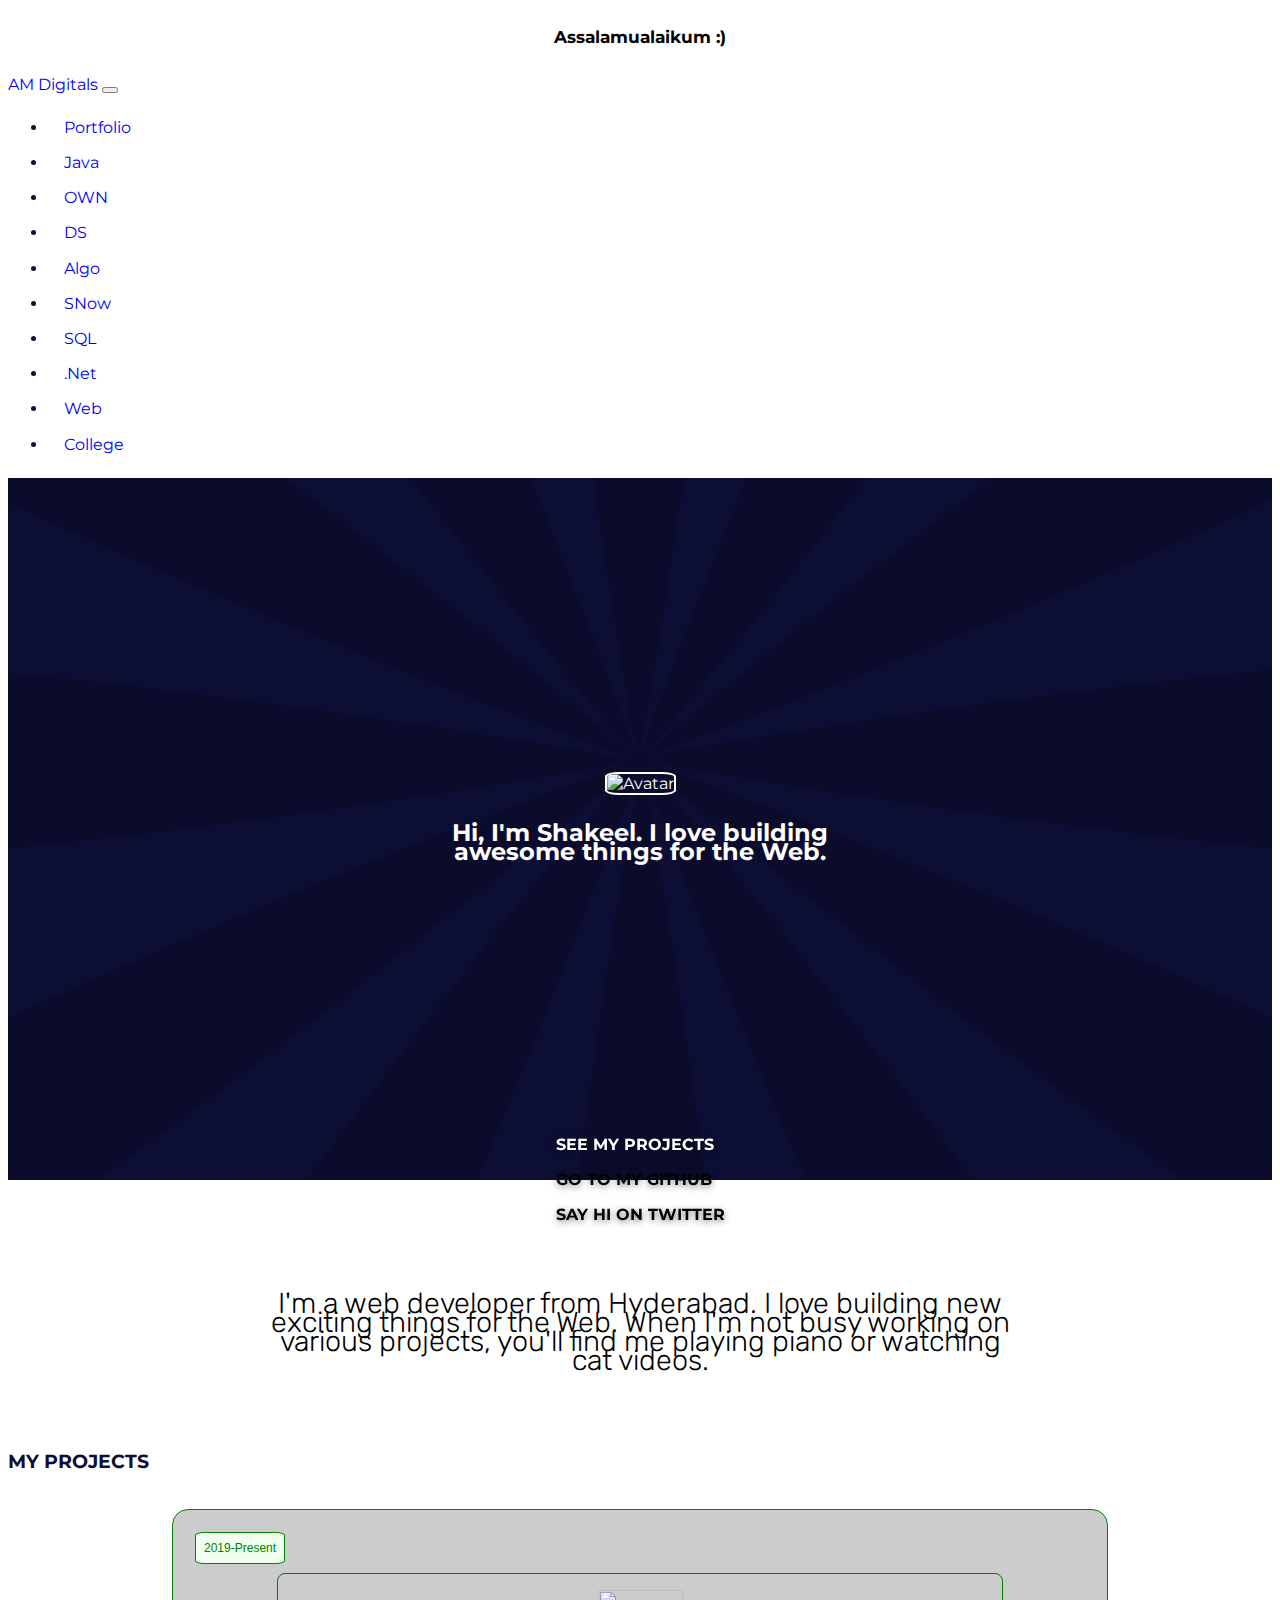
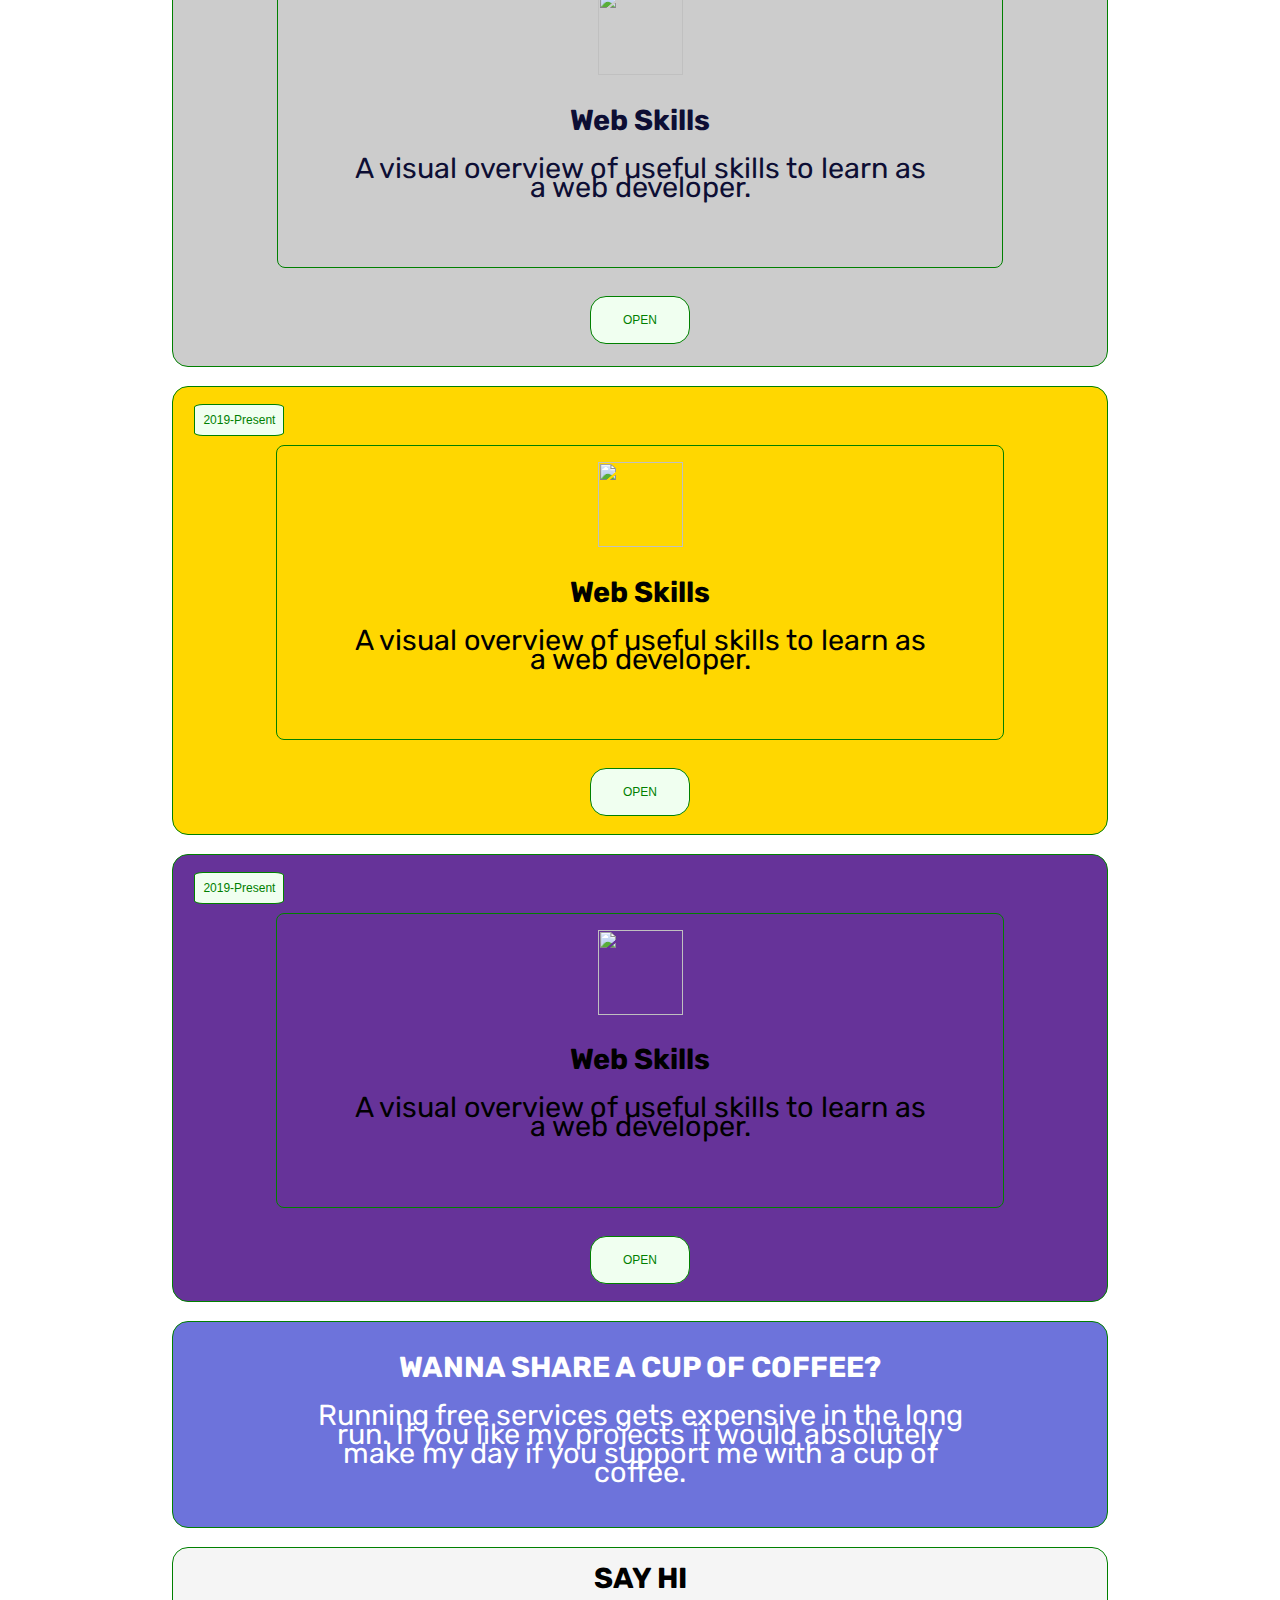
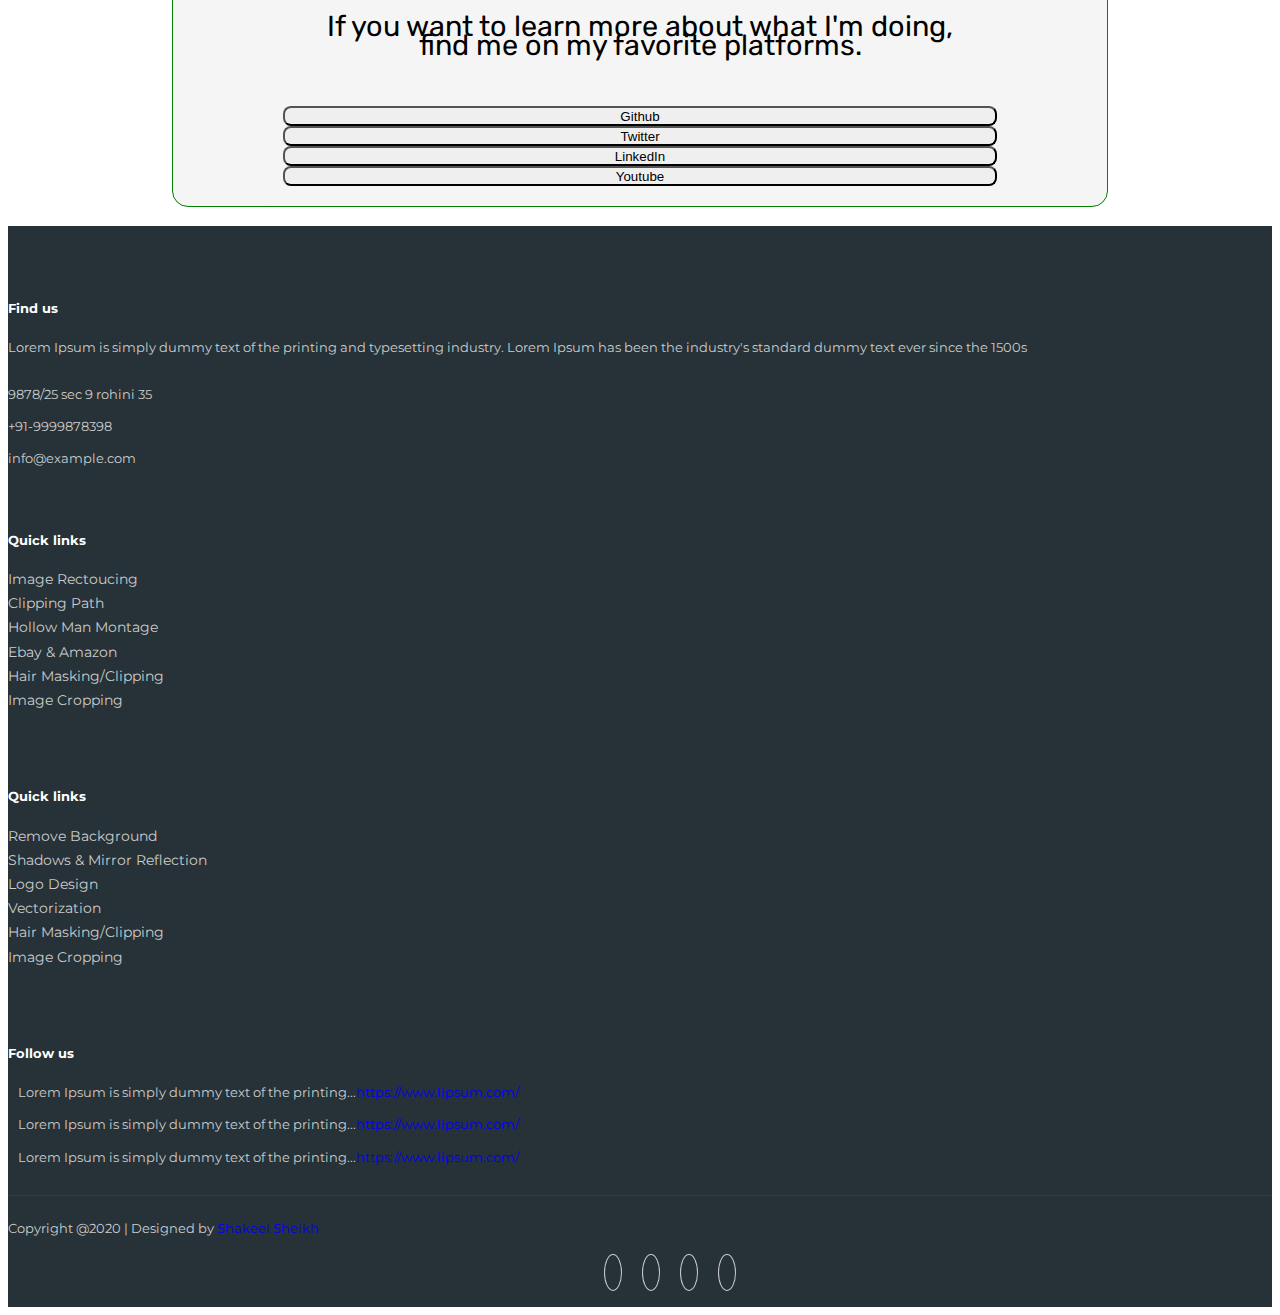
==== Home.html @ 5c052264 "1" ====
<!DOCTYPE html>
<html lang="en">
<head>
    <title>Shakeel Sheikh</title>


    <meta charset="utf-8">
    <meta name="viewport" content="width=device-width, initial-scale=1, maximum-scale=1, user-scalable=no">
    
    <!-- CSS stylesheets -->
    <link rel="stylesheet" href="https://cdn.jsdelivr.net/npm/bootstrap@4.5.3/dist/css/bootstrap.min.css" integrity="sha384-TX8t27EcRE3e/ihU7zmQxVncDAy5uIKz4rEkgIXeMed4M0jlfIDPvg6uqKI2xXr2" crossorigin="anonymous">
    <link rel="stylesheet" href="Home/style.css">


    <script src="Home/script.js" ></script>

        <!-- Bootstrap scripts -->
    <script src="https://code.jquery.com/jquery-3.5.1.slim.min.js" integrity="sha384-DfXdz2htPH0lsSSs5nCTpuj/zy4C+OGpamoFVy38MVBnE+IbbVYUew+OrCXaRkfj" crossorigin="anonymous"></script>
    <script src="https://cdn.jsdelivr.net/npm/popper.js@1.16.1/dist/umd/popper.min.js" integrity="sha384-9/reFTGAW83EW2RDu2S0VKaIzap3H66lZH81PoYlFhbGU+6BZp6G7niu735Sk7lN" crossorigin="anonymous"></script>
   

    
    <script src="https://ajax.googleapis.com/ajax/libs/jquery/3.5.1/jquery.min.js"></script>
    <script src="https://cdnjs.cloudflare.com/ajax/libs/popper.js/1.16.0/umd/popper.min.js"></script>
    <script src="https://maxcdn.bootstrapcdn.com/bootstrap/4.5.2/js/bootstrap.min.js"></script>

    <script src="https://kit.fontawesome.com/a076d05399.js"></script>
    <meta property="og:image" content="https://www.w3schools.com/images/w3schools_logo.png">

    <script data-search-pseudo-elements defer src="https://use.fontawesome.com/releases/latest/js/all.js" integrity="sha384-L469/ELG4Bg9sDQbl0hvjMq8pOcqFgkSpwhwnslzvVVGpDjYJ6wJJyYjvG3u8XW7" crossorigin="anonymous"></script>

    <!-- Fevicon -->
    <link rel="icon" type="image/png" href="assets/fevicon.png"/>

      <!-- Google fonts -->
      <link href="https://fonts.googleapis.com/css?family=Rubik:300,400,500&display=swap" rel="stylesheet" async>
      <link href="https://fonts.googleapis.com/css?family=Montserrat" rel="stylesheet">
      <link rel="preconnect" href="https://fonts.gstatic.com">
      <link href="https://fonts.googleapis.com/css?family=Rubik" rel="stylesheet">

    <div class="main" id="section0"></div>
</head>
<body>


    <div class="headerexample">
        <h5 style="color:rgb(0, 0, 0);">Assalamualaikum :)</h5>
      </div>

<nav class="navbar sticky-top navbar-expand-lg navbar-light bg-light">

  <a class="navbar-brand" href="index.html">AM Digitals</a>

  <button class="navbar-toggler" type="button" data-toggle="collapse" 
  data-target="#navbarTogglerDemo02" aria-controls="navbarTogglerDemo02" aria-expanded="false" aria-label="Toggle navigation">
    <span class="navbar-toggler-icon"></span>
  </button>

  <div class="collapse navbar-collapse" id="navbarTogglerDemo02">

  <ul class="navbar-nav ml-auto">
    <li class="nav-item"><a class="nav-link" href="Portfolio.html">Portfolio</a></li>
      <li class="nav-item"><a class="nav-link" href="#section1">Java</a></li>
      <li class="nav-item"><a class="nav-link" href="#section2">OWN</a></li>
      <li class="nav-item"><a class="nav-link" href="#section3">DS</a></li>
      <li class="nav-item"><a class="nav-link" href="#section4">Algo</a></li>
      <li class="nav-item"><a class="nav-link" href="#section5">SNow</a></li>
      <li class="nav-item"><a class="nav-link" href="#section6">SQL</a></li>
      <li class="nav-item"><a class="nav-link" href="#section7">.Net</a></li>
      <li class="nav-item"><a class="nav-link" href="#section8">Web</a></li>
      <li class="nav-item"><a class="nav-link" href="#section9">College</a></li>
  </ul>

  </div>
</nav>





<div  id="header-container">
    <header  id="header">
        <svg id="sun" preserveAspectRatio="none" viewBox="0 0 2294 2294">
            <path 
            d="M1966.794 0c-316.537 558.384-818.016 1145.222-818.016 1145.222S1735.616 643.742 2294 327.206v312.98c-529.932 288.084-1145.222 505.036-1145.222 505.036S1721.39 1038.524 2294 1013.628v266.744c-572.61-24.896-1145.222-131.594-1145.222-131.594S1764.068 1365.73 2294 1653.814v312.98c-558.384-316.537-1145.222-818.016-1145.222-818.016s501.48 586.838 818.016 1145.222h-312.98c-288.084-529.932-505.036-1141.665-505.036-1145.222 0 0 106.698 572.611 131.594 1145.222h-263.188c24.897-572.61 131.594-1141.665 131.594-1145.222 0 0-216.952 615.29-505.035 1145.222H327.206c316.537-558.384 814.46-1145.222 818.016-1145.222 0 0-586.838 501.48-1145.222 818.016v-312.98c529.932-288.084 1141.665-505.036 1145.222-505.036 0 0-572.611 106.698-1145.222 131.594v-263.188c572.61 24.897 1141.665 131.594 1145.222 131.594 0 0-615.29-216.952-1145.222-505.035v-312.98c558.384 316.536 1145.222 814.459 1145.222 818.015 0 0-501.48-586.837-818.016-1145.221h312.98c288.084 529.931 505.036 1145.221 505.036 1145.221S1038.524 576.168 1013.628 3.557h263.187c-24.896 572.61-131.593 1145.221-131.593 1145.221s216.952-615.29 505.035-1145.221h316.537V0z" 
            fill="#000" fill-rule="nonzero">
        </path>
        </svg>
        <div id="content" >
            <img id="avatar" alt="Avatar" loading="lazy" src="assets/fevicon.png">
            <p id="title" class="t01" role="heading" aria-level="1" ><b>Hi, I'm Shakeel. I love building awesome things for the Web.</b></p>
        </div>

      </div> 
    </header>
    
</div>




<!-- <div class="middle-btn container ">
  <div class="col-md-12 text-center">
    <div class="flex-container col-lg-4 col-4">
      <a href="#" class="project btn btn-primary" role="button" aria-pressed="true">
        <i class="menu_icon fas fa-arrow-down"></i>
        <p class='menu_text'>SEE MY PROJECTS </p>
      </a>
    </div>
    <div class=" flex-container col-lg-4 col-4">
      <a href="#" class="github btn btn-primary" role="button" aria-pressed="true">
        <i class="menu_icon fab fa-github"></i>
        <p class='menu_text'>GO TO MY GITHUB</p></a>
      </div>

      <div class="flex-container col-lg-4 col-4">
        <a href="#" class="twitter btn btn-primary" role="button" aria-pressed="true">
            <i class="menu_icon fab fa-twitter"></i>
            <p class='menu_text'>SAY HI ON TWITTER</p>
        </a>
      </div>
      <button type="button" class="btn btn-warning">Cancel</button>
  </div>
</div> -->

 




<div class="text-center">
<div class="middle-btn container-fluid">
  <div class="row">

    <div class="flex-container col-lg-4 col-4">
      <a href="#" class="project btn btn-primary" role="button" aria-pressed="true">
 
        <i class="menu_icon fas fa-arrow-down"></i>
        <p class='menu_text'>SEE MY PROJECTS </p>
      </a>
    </div>

    <div class=" flex-container col-lg-4 col-4">
      <a href="#" class="github btn btn-primary" role="button" aria-pressed="true">
        <i class="menu_icon fab fa-github"></i>
        <p class='menu_text'>GO TO MY GITHUB</p></a>
      </div>

      <div class="flex-container col-lg-4 col-4">
        <a href="#" class="twitter btn btn-primary" role="button" aria-pressed="true">
            <i class="menu_icon fab fa-twitter"></i>
            <p class='menu_text'>SAY HI ON TWITTER</p>
        </a>
      </div>

    </div>
    </div>
  </div>


<!-- 
<button class="middle-btn"><i class="menu_icon fas fa-arrow-down"></i>
        <p class='menu_text'>SEE MY PROJECTS </p></button> -->



  <!-- bio -->


  
  <section id="bio">

    <div class="t0 col-lg-12 col-12" >

          <an-text center>I'm a web developer from Hyderabad. I love building new exciting things for the Web. 
            When I'm not busy working on various projects, you'll find me playing piano or watching cat videos.</an-text>     

</div>
  </section>



 

  <div class="text-center">
    <h3 id="project-title">MY PROJECTS</h3>
  </div>
  <br>

   <!-- projectOne  -->

   <section id="projectOne" class="mainCard ">

    <div class="row" >
    
     <div class="col-lg-12  text-center1">
       <button href="#" class="date ">2019-Present</button>
      </div>

       <div class="card">
         <div class="t1 card-body">
           <img class="Img-size" src="https://andreasbm.github.io/assets/projects/webskills/logo.svg">
           <h1 class="mt1 card-title">Web Skills</h1>
           <p class="t1 card-text">A visual overview of useful skills to learn as a web developer.</p>
         </div>
       </div>

       <br>

       <div class="col-lg-12 text-center-2 ">
        <button href="#" class="d-btn ">OPEN</button>
       </div>

   </div>
   
 </section>

<br>


   <!-- projectTwo  -->
 
   <section id="projectTwo" class="mainCard ">

    <div class="row" >
    
     <div class="col-lg-12  text-center1">
       <button href="#" class="date ">2019-Present</button>
      </div>

       <div class="card">
         <div class="t1 card-body">
           <img class="Img-size" src="https://andreasbm.github.io/assets/projects/webskills/logo.svg" width="45px" height="45px">
           <h1 class="mt1 card-title">Web Skills</h1>
           <p class="t1 card-text">A visual overview of useful skills to learn as a web developer.</p>
         </div>
       </div>

       <br>

       <div class="col-lg-12 text-center-2 ">
        <button href="#" class="d-btn ">OPEN</button>
       </div>

   </div>
   
 </section>



<br>


   <!-- projectThree  -->

   <section id="projectThree" class="mainCard ">

    <div class="row" >
    
     <div class="col-lg-12  text-center1">
       <button href="#" class="date ">2019-Present</button>
      </div>

       <div class="card">
         <div class="t1 card-body">
           <img class="Img-size" src="https://andreasbm.github.io/assets/projects/webskills/logo.svg" width="45px" height="45px">
           <h1 class="mt1 card-title">Web Skills</h1>
           <p class="t1 card-text">A visual overview of useful skills to learn as a web developer.</p>
         </div>
       </div>

       <br>

       <div class="col-lg-12 text-center-2 ">
        <button href="#" class="d-btn ">OPEN</button>
       </div>

   </div>
   
 </section>

 <br>
   <!-- Coffee Card  -->

   <section id="coffee" class="mainCard ">

       <div class="card">
         <div class=" card-body">
            <h1 class="mt1 card-title">WANNA SHARE A CUP OF COFFEE?</h1>
           <p class="t1 card-text">Running free services gets expensive in 
             the long run. If you like my projects it would absolutely make my 
             day if you support me with a cup of coffee.</p>
         </div>
       </div>

   </section>
   
 <br>
 
    <!-- follow  -->

    <section id="follow" class="mainCard ">

      <div class="card">
        <div class=" card-body">
           <h1 class="mt1 card-title">SAY HI</h1>
          <p class="t1 card-text">If you want to learn more about what I'm doing, find me on my favorite platforms.</p>
        </div>
        <div class="row">

          <div class="follow-column col-lg-3 col-md-6">
              <button class="btn btn-lg btn-block btn-dark" type="button">Github</button>
          </div>
          
          <div class="follow-column col-lg-3 col-md-6">
              <button class="btn btn-lg btn-block btn-dark" type="button">Twitter</button>
          </div>
          
          <div class="follow-column col-lg-3 col-md-6">
            <button class="btn btn-lg btn-block btn-dark" type="button">LinkedIn</button>
          </div>

          <div class="follow-column col-lg-3 col-md-6">
            <button class="btn btn-lg btn-block btn-dark" type="button">Youtube</button>
          </div>

         

          </div>
          <br>
      </div>

 
  </section>

<br>

 <!--footer starts from here-->

<section id="footer">

  
      <!--footer starts from here-->
<footer class="footer">
  <div class="container bottom_border">
  <div class="row">
  <div class=" col-sm-4 col-md col-sm-4  col-12 col">
  <h5 class="headin5_amrc col_white_amrc pt2">Find us</h5>
  <!--headin5_amrc-->
  <p class="mb10">Lorem Ipsum is simply dummy text of the printing and typesetting industry. Lorem Ipsum has been the industry's standard dummy text ever since the 1500s</p>
  <p><i class="fa fa-location-arrow"></i> 9878/25 sec 9 rohini 35 </p>
  <p><i class="fa fa-phone"></i>  +91-9999878398  </p>
  <p><i class="fa fa fa-envelope"></i> info@example.com  </p>
  
  
  </div>
  
  
  <div class=" col-sm-4 col-md  col-6 col">
  <h5 class="headin5_amrc col_white_amrc pt2">Quick links</h5>
  <!--headin5_amrc-->
  <ul class="footer_ul_amrc">
  <li><a href="http://webenlance.com">Image Rectoucing</a></li>
  <li><a href="http://webenlance.com">Clipping Path</a></li>
  <li><a href="http://webenlance.com">Hollow Man Montage</a></li>
  <li><a href="http://webenlance.com">Ebay & Amazon</a></li>
  <li><a href="http://webenlance.com">Hair Masking/Clipping</a></li>
  <li><a href="http://webenlance.com">Image Cropping</a></li>
  </ul>
  <!--footer_ul_amrc ends here-->
  </div>
  
  
  <div class=" col-sm-4 col-md  col-6 col">
  <h5 class="headin5_amrc col_white_amrc pt2">Quick links</h5>
  <!--headin5_amrc-->
  <ul class="footer_ul_amrc">
  <li><a href="http://webenlance.com">Remove Background</a></li>
  <li><a href="http://webenlance.com">Shadows & Mirror Reflection</a></li>
  <li><a href="http://webenlance.com">Logo Design</a></li>
  <li><a href="http://webenlance.com">Vectorization</a></li>
  <li><a href="http://webenlance.com">Hair Masking/Clipping</a></li>
  <li><a href="http://webenlance.com">Image Cropping</a></li>
  </ul>
  <!--footer_ul_amrc ends here-->
  </div>
  
  
  <div class=" col-sm-4 col-md  col-12 col">
  <h5 class="headin5_amrc col_white_amrc pt2">Follow us</h5>
  <!--headin5_amrc ends here-->
  
  <ul class="footer_ul2_amrc">
  <li><a href="#"><i class="fab fa-twitter fleft padding-right"></i> </a><p>Lorem Ipsum is simply dummy text of the printing...<a href="#">https://www.lipsum.com/</a></p></li>
  <li><a href="#"><i class="fab fa-twitter fleft padding-right"></i> </a><p>Lorem Ipsum is simply dummy text of the printing...<a href="#">https://www.lipsum.com/</a></p></li>
  <li><a href="#"><i class="fab fa-twitter fleft padding-right"></i> </a><p>Lorem Ipsum is simply dummy text of the printing...<a href="#">https://www.lipsum.com/</a></p></li>
  </ul>
  <!--footer_ul2_amrc ends here-->
  </div>
  </div>
  </div>
  
  
  <div class="container">
  <ul class="foote_bottom_ul_amrc">
  </ul>
  <!--foote_bottom_ul_amrc ends here-->
  <p class="text-center">Copyright @2020 | Designed by <a href="#">Shakeel Sheikh</a></p>
  
  <ul class="social_footer_ul">
  <li><a href="http://webenlance.com"><i class="fab fa-facebook-f"></i></a></li>
  <li><a href="http://webenlance.com"><i class="fab fa-twitter"></i></a></li>
  <li><a href="http://webenlance.com"><i class="fab fa-linkedin"></i></a></li>
  <li><a href="http://webenlance.com"><i class="fab fa-instagram"></i></a></li>
  </ul>
  <!--social_footer_ul ends here-->
  </div>
  
  </footer>
 
</section>







</body>
</html>
---- Home/style.css ----
html {
    font-family: "Rubik", sans-serif;
    background: var(--background);
    color: var(--foreground);
    line-height: var(--line-height-m);
    font-weight: var(--font-weight-m);
    --light: #FFFFFF;
    --dark: #0D0E34;
    --foreground: var(--dark);
    --background: var(--light);
    --shade-700: #565671;
    --shade-600: #86889B;
    --shade-500: #B6B7C2;
    --shade-400: #E7E7EB;
    --shade-300: #F5F5F5;
    --shade-700-contrast: var(--light);
    --shade-600-contrast: var(--light);
    --shade-500-contrast: var(--light);
    --shade-400-contrast: var(--dark);
    --shade-300-contrast: var(--dark);
    --space-400: #3D3E5D;
    --space-500: #0D0E34;
    --space-600: #0A0B2A;
    --space-400-contrast: var(--light);
    --space-500-contrast: var(--light);
    --space-600-contrast: var(--light);
    --blue-400: #8A8FE2;
    --blue-500: #6D73DB;
    --blue-600: #4A4FA9;
    --blue-400-contrast: var(--light);
    --blue-500-contrast: var(--light);
    --blue-600-contrast: var(--light);
    --green-400: #79D4A2;
    --green-500: #58C989;
    --green-600: #46A16F;
    --green-400-contrast: var(--light);
    --green-500-contrast: var(--light);
    --green-600-contrast: var(--light);
    --red-400: #D06D35;
    --red-500: #C44801;
    --red-600: #9E3B01;
    --red-400-contrast: var(--light);
    --red-500-contrast: var(--light);
    --red-600-contrast: var(--light);
    --yellow-400: #FEEF7E;
    --yellow-500: #FDEB5D;
    --yellow-600: #CBBC4A;
    --yellow-400-contrast: var(--dark);
    --yellow-500-contrast: var(--dark);
    --yellow-600-contrast: var(--dark);
    --container-width-s: 500px;
    --container-width-m: 900px;
    --container-width-l: 1100px;
    --spacing-xxs: 4px;
    --spacing-xs: 6px;
    --spacing-s: 8px;
    --spacing-m: 12px;
    --spacing-l: 18px;
    --spacing-xl: 24px;
    --spacing-xxl: 30px;
    --spacing-xxxl: 40px;
    --spacing-xxxxl: 60px;
    --spacing-xxxxxl: 80px;
    --spacing-xxxxxxl: 120px;
    --border-radius-s: 8px;
    --border-radius-m: 16px;
    --border-radius-l: 24px;
    --font-size-s: 0.75rem;
    --font-size-m: 1.2rem;
    --font-size-l: 1.8rem;
    --font-size-xl: 2.5rem;
    --font-weight-t: 300;
    --font-weight-m: 400;
    --font-weight-b: 500;
    --line-height-m: 1.2em;
    --shadow: 0 2px 12px -2px var(--shadow-color, rgba(22, 22, 22, 0.2));
}


/* btn-block */

.btn-block{
    display:block;
    width:100%
}
.btn-block+.btn-block{
    margin-top:5px
}
input[type=button].btn-block,
input[type=reset].btn-block,
input[type=submit].btn-block{
    width:100%
}



:not(svg) {
    transform-origin: 0px 0px;
}

#header-container {
    position: relative;
    
    
}
* {
    box-sizing: border-box;
}

div {
    display: block;
}

slot {
    display: contents;
}

::slotted([slot="footer"]) {
    position: absolute;
    bottom: 0px;
    left: 50%;
    transform: translate(-50%, 50%);
    display: flex;
    justify-content: center;
    align-items: center;
    width: 100%;
    padding: 0 var(--spacing-l);
}

:host {
    display: inline-flex;
    align-items: center;
}
element.style {
    --background: #6D73DB;
    --foreground: var(--light);
}
::slotted(:not(:last-child)), :host > :not(:last-child) {
    margin: 0 var(--spacing-xxl) 0 0;
}
/* a:-webkit-any-link {
    color: -webkit-link;
    cursor: pointer;
    text-decoration: none;
} */
:host {
    display: flex;
    cursor: pointer;
    user-select: none;
    align-items: center;
    justify-content: center;
    line-height: 1;
    text-decoration: none;
    padding: var(--spacing-m) var(--spacing-xxl);
    background: var(--background);
    color: var(--foreground);
    box-shadow: var(--shadow);
    border-radius: var(--border-radius-m);
    transition: transform 120ms ease 0s;
    transform: scale(1);
    text-transform: uppercase;
    overflow: hidden;
    text-overflow: ellipsis;
    outline: none;
}
svg:not(:root) {
    overflow: hidden;
}

a {
    text-decoration: none;
}


/* #sun {
    position: absolute;
    left: 50%;
    top: 40%;
    transform: translate(-50%, -50%);
    
   
    transform-origin: 0px 0px;
    width: 2000px;
    height: 2000px;
    contain: strict;
} */


/* #sun {
    text-align: center;
    width: 2000px;
    height: 2000px;
    position: absolute;
    right: -19%;
    bottom: -65%;
    top: -110%;
    transform: translate(50%, 50%);
    animation: 50s linear 0s infinite normal none running rotation;
  }
  
  @keyframes rotation {
    from {transform: rotate(0deg);}
    to {transform: rotate(359deg);}
  } */



#sun {
    position: absolute;
    left: 50%;
    top: 40%;
    transform: translate(-50%, -50%);
    animation: 50000s linear 0s infinite normal none running rotate;
    animation-duration: 50000s;
    animation-timing-function: linear;
    animation-delay: 0s;
    animation-iteration-count: infinite;
    animation-direction: normal;
    animation-fill-mode: none;
    animation-play-state: running;
    animation-name: rotate;
    transform-origin: 0px 0px;
    width: 2000px;
    height: 2000px;
    contain: strict;
  }
  /* #sun > path {
    fill: rgb(47, 49, 105);
} */

#sun > path {
fill: rgb(11, 12, 43);
}

@keyframes rotate{
    0% {
        transform: rotate(0deg) translate(-50%, -50%);
    }


    100% {
        transform: rotate(360000deg) translate(-50%, -50%);
    }
    
}



  
  /* @keyframes rotation {
      from {
              transform: rotate(0deg);
      }
      to {
              transform: rotate(359deg);
      }
  } */




svg:not(:root) {
    overflow: hidden;

}


:host {
    display: inline-flex;
    align-items: center;
}

:host([role="heading"]) {
    font-weight: var(--font-weight-b);
}

:host {
    display: block;
    font-size: var(--font-size-l);
    font-weight: var(--font-weight-t);
    line-height: var(--line-height-m);
}


#avatar {
    animation-duration: 4s;
    animation-timing-function: ease-in-out;
    animation-delay: 0s;
    animation-iteration-count: infinite;
    animation-direction: normal;
    animation-fill-mode: none;
    animation-play-state: running;
    animation-name: scale;
    margin: 0 0 var(--spacing-m);
    width: 140px;
    height: 141px;
    border: 2px solid white;
    border-radius: 20%;
}




#title {
    transition: opacity 120ms ease-out 0s;
    transition-property: opacity;
    transition-duration: 120ms;
    transition-timing-function: ease-out;
    transition-delay: 0s;
   
}

   /* title   */

   .t01 {
  text-align: center;
  margin-top: 1rem;
  }
  
  @media screen and (min-width: 601px) {
	.t01 {
      font-size: var(--font-size-l);
      font-size: 1.5rem;
      font-weight: var(--font-weight-b);
	}
  }
  
  @media screen and (max-width: 600px) {
	.t01 {
      font-size:  var(--font-size-m);
      font-size: 1.3rem;
      font-weight: bold;

    /* padding: top/bottom % left/right%; */
	}
  }

  /* SUN BACKGROUND WIDTH */

#header {
    width: 100%;
    height: 78vh;
    min-height: 450px;
    background: var(--space-500);
    color: var(--space-500-contrast);
    display: flex;
    align-items: center;
    overflow: hidden;
    overflow-x: hidden;
    overflow-y: hidden;
    position: relative;
}

#content {
    padding: var(--spacing-m);
    margin: 0px auto;
    margin-top: 0px;
    margin-right: auto;
    margin-bottom: 0px;
    margin-left: auto;
    text-align: center;
    max-width: var(--container-width-s);
    position: relative;
}
#contentTwo {
    padding: var(--spacing-m);
    margin: 0px auto;
    margin-top: 0px;
    margin-right: auto;
    margin-bottom: 0px;
    margin-left: auto;
    text-align: center;
    max-width: var(--container-width-s);
    position: relative;
}





/* Rotation */

#loading {
    animation: rotation 104s infinite linear;
    background-color: aqua;
}

@keyframes rotation {
    from {
            transform: rotate(0deg);
    }
    to {
            transform: rotate(359deg);
    }
}





/* Features Sections */






/* Text responsive */

/* When the browser's 
width is 600px wide or less, set the font-size of DIV to 12px. 
  When it is 601px or wider, set the font-size to 14px. Resize the browser window to see the effect. */

/* Main Title */

div.headerexample {
	text-align: center;
	
  }
  
  @media screen and (min-width: 601px) {
	div.headerexample {
		
      font-size: 20px;
      color: chartreuse;
     
	}
  }
  
  @media screen and (max-width: 600px) {
	div.headerexample {
		
	  font-size: 14px;
	}
  }


  body{
    font-family: "Montserrat";
}




/* Section Two */

#sectionTwo{
    background-color: #ff4c68;
    color: #fff;
    height: 620px;
}

/* Rotate */



.sectionOne{
    text-align: center;
}


/* Zoom */

.full {
    position: absolute;
    height: auto;
    top: 0;
    bottom: 0;
    left: 0;
    right: 0;
    margin: auto;
    display: block;
  }
  
  .zoom {
    animation: 4s ease-in-out 0s infinite normal none running scale;
      animation-duration: 4s;
      animation-timing-function: ease-in-out;
      animation-delay: 0s;
      animation-iteration-count: infinite;
      animation-direction: normal;
      animation-fill-mode: none;
      animation-play-state: running;
      animation-name: scale;
      width: 140px;
      height: 167px;
  }
    
  @keyframes scale {
    25% {
      -webkit-transform:scale(1.1);
      -moz-transform:scale(1.1);
      -ms-transform:scale(1.1);
      -o-transform:scale(1.1);
      transform:scale(1.1);
    }
  }


/* nav-link */
.nav-link {
	display: block;
	padding: 0.5rem 1rem;
	text-decoration: none;
	transition: color 0.15s ease-in-out, background-color 0.15s ease-in-out, border-color 0.15s ease-in-out;
  }
  

  /* Projects section */



/* Features Sections */

/* #features{
    padding: 7% 15%;
}

.feature-box{
    text-align: center;
    padding: 3%;
} */

/* #features{
    padding: 1% 15%;
} */

.feature-box{
    text-align: center;
    align-items: center;
    padding-left: 3%;
    padding-top: 3%;
}


.mainPage{
    text-align: center;
}



constructed stylesheet
:host {
    display: inline-flex;
    align-items: center;
}

.btn-primary {
    color: #fff;
    background-color: #0d6efd;
    border-color: #3f4246;
  }
  .btn-primary:hover {
    pointer-events:none;
 
  }

.btn{
    border-radius: var(--border-radius-s);
}
 
  
  .flex-container {
	transition: transform .2s;
    display: inline;
  }

  .flex-container:hover {
	/* -ms-transform: scale(1); 
	-webkit-transform: scale(1); 
    transform: scale(1.02);     */
    /* zoom effect based on this */


        -ms-transform: scale(1.5); /* IE 9 */
        -webkit-transform: scale(1.5); /* Safari 3-8 */
        transform: scale(1.03); 

  }

 
  /* Middle button */

  

  .middle-btn{
    display: block;
    position: absolute;
    transform: translateY(-50%) translateX(-50%);
    left: 50%;
    filter: drop-shadow(16px 16px 20px black);
  -webkit-filter: drop-shadow(0 2px 3px rgba(0, 0, 0, 0.5));
 
  }



.project{
    background: #6D73DB;
    color: white;
    font-weight: bold;
   
}
.github{
    background: #fff;
    color: black;
    font-weight: bold;
}
.twitter{
    background: var(--yellow-500);
    color: black;
    font-weight: bold;
}


/* Image and Icon */

@media only screen and (min-width:1024px){
    

    .menu_text { display: block; }
    .menu_icon { display: block; }

  }

  @media only screen and (max-width:580px){

    .menu_text { display: none; }
    .menu_icon { 
      display: block;
      padding: 1rem;
     }

  }


  .btn{
      padding-bottom: 0%;
  }

/* Testimonial Section */

/* #testimonials{
    text-align: center;
    color: rgb(0, 0, 0);
    margin-left: 5%;
    margin-right: 5%;
    border-radius: var(--border-radius-m);
    padding: 2% 2%;
    border: 1px solid green;
} */



/* Bio Section */

#bio{
    font-family: "Rubik", sans-serif;
    display: block;
    font-weight: var(--font-weight-t);
     text-align: center;
    color: rgb(0, 0, 0);
    border-radius: var(--border-radius-m);
    padding-top: 4%;
}

   /* bio  */

   .t0 {
	text-align: center;
  }
  
  @media screen and (min-width: 601px) {
	.t0 {
      font-size: var(--font-size-l);
      padding: 5% 20%;
	}
  }
  
  @media screen and (max-width: 600px) {
	.t0 {
      font-size:  var(--font-size-m);
      padding: 8% 8%;

    /* padding: top/bottom % left/right%; */
	}
  }

#project-title
{
font-weight: bold;
}

/* Text and Content in Center */


 


        /* margin IN MAIN CARD */
 

          @media only screen and (min-width:1024px){

               /* high resolution */

             .text-center1{
                text-align: start !important;
            }
          }
        
          @media only screen and (max-width:580px){

            /* small resolution */
        
             .text-center1{
                text-align: center !important;
            }
          }

                  /* margin IN MAIN CARD */
 

          @media only screen and (min-width:1024px){

               /* high resolution */

             .text-center-2{
                text-align: center !important;
            }
          }
        
          @media only screen and (max-width:580px){

            /* small resolution */
        
             .text-center-2{
                text-align: end !important;
            }
          }

                /* download d-btn border */

.d-btn{
  border: 1px solid green;
  background: honeydew;
  color: green;
 }

    /* Date */
    
    @media screen and (min-width: 601px) {
      .d-btn {

        font-size: var(--font-size-s);
        margin : 1%;
     
         border-radius: var(--border-radius-m);
        padding: 1rem 2rem;
      }
    }
    
    @media screen and (max-width: 600px) {
      .d-btn {
        font-size:  var(--font-size-s);
        margin: 4%;
        border-radius: var(--border-radius-s);
        padding: 1rem;
        cursor: pointer;
      }
    }

 
          /* Zoom */

          .zoom1:hover {
            -ms-transform: scale(1.5); /* IE 9 */
            -webkit-transform: scale(1.5); /* Safari 3-8 */
            transform: scale(1.005); 
          }


      /* margin IN MAIN CARD */

      @media screen and (min-width: 601px) {
        .mainCard {
            margin-left: 13%;
            margin-right: 13%;
        }
      }
      
      @media screen and (max-width: 600px) {
        .mainCard {
            margin-left: 5%;
            margin-right: 5%;
        }
      }
      
      /* Date border */

.date{
    border: 1px solid green;
    background: honeydew;
    color: green;
   }
 
      /* Date */
      
      @media screen and (min-width: 601px) {
        .date {

          font-size: var(--font-size-s);
          margin : 1%;
           border-radius: 10%;
           padding: 0.5rem;
        }
      }
      
      @media screen and (max-width: 600px) {
        .date {
          font-size:  var(--font-size-s);
          margin: 4%;
           border-radius: 10%;
           padding: 0.5rem;
        }
      }


      


    /* margin IN CARD */

    
    .card{
      border: 1px solid green;
      border-radius: var(--border-radius-s); 
      text-align: center;
      font-family: "Rubik", sans-serif;
    }

      
      @media screen and (min-width: 601px) {
        .card {
          font-size: var(--font-size-l);
     
          margin-left: 10%;
          margin-right: 10%;
        }
      }
      
      @media screen and (max-width: 600px) {
        .card {
          font-size:  var(--font-size-m);
          margin-left: 34px;
          margin-right: 34px;
        }
      }



 

/* Images / ICONS */

.Img-size{
  width: 95px;
  height: 95px;
  margin: 1rem;

}

      @media screen and (min-width: 601px) {
        .Img-size {

          width: 85px;
          height: 85px;
          margin: 1rem;

        }
      }
      
      @media screen and (max-width: 600px) {
        .Img-size {
   
          width: 75px;
          height: 75px;
          margin: 1rem;
     
        }
      }




 /* MAIN Title IN CARD */

 .mt1 {
	text-align: center;
  }
  
  @media screen and (min-width: 601px) {
	.mt1 {
      font-size: var(--font-size-l);
	}
  }
  
  @media screen and (max-width: 600px) {
	.mt1 {
      font-size:  var(--font-size-m);
	}
  }

  /* MAIN content IN CARD */

  .t1 {
	text-align: center;
  }
  
  @media screen and (min-width: 601px) {
	.t1 {
      font-size: var(--font-size-l);

      padding-top: 0%;
      padding-bottom: 3%;

      padding-left: 5%;
      padding-right: 5%;
	}
  }
  
  @media screen and (max-width: 600px) {
	.t1 {
      font-size:  var(--font-size-m);

      padding-top: 0%;
      padding-bottom: 3%;

      padding-left: 4%;
      padding-right: 4%;
	}
  }



/* projectOne */
#projectOne{
    border-radius: var(--border-radius-m);
    border: 1px solid green;
    padding: 1%;
    background-image: url("/assets/cover.jpg");
    background-color: #cccccc;
    background-position: center;
  
    background-size: cover;
    position: relative;

}
 
/* background-image: url("/w3images/photographer.jpg");
  background-color: #cccccc;
  height: 500px;
  background-position: center;
  background-repeat: no-repeat;
  background-size: cover;
  position: relative; */

/* projectTwo */
#projectTwo{
    color: rgb(0, 0, 0);
 
    border-radius: var(--border-radius-m);
    padding: var(--spacing-s) var(--spacing-m);
    border: 1px solid green;
    background: gold;
}

#projectThree{
    color: rgb(0, 0, 0);
 
    border-radius: var(--border-radius-m);
    padding: var(--spacing-s) var(--spacing-m);
    border: 1px solid green;
    background: rebeccapurple;
}
#coffee{
 font-weight: normal;
  color: rgb(255, 255, 255);
  border-radius: var(--border-radius-m);
  border: 1px solid green;
  background: #6D73DB;
}

    /* margin IN CARD */

    
    #coffee .card{
      border: 1px solid #6D73DB;
      border-radius: var(--border-radius-s); 
      text-align: center;
      background: #6D73DB;
    }

        @media screen and (min-width: 601px) {
          #coffee .mt1 {
            font-size: var(--font-size-l);
            padding-top: 2%;
        padding-bottom: 0%;

        padding-left: 0%;
        padding-right: 0%;
        }
        }
        
        @media screen and (max-width: 600px) {
          #coffee .mt1 {
            font-size:  var(--font-size-m);
            padding-top: 4%;
            padding-bottom: 0%;
            padding-left: 0%;
            padding-right: 0%;
        }
        }

    
    @media screen and (min-width: 601px) {
      #coffee .t1 {
        font-size: var(--font-size-l);
        padding-top: 0%;
        padding-bottom: 2%;
        padding-left: 5%;
        padding-right: 5%;
    }
    }
    
    @media screen and (max-width: 600px) {
      #coffee .t1 {
        font-size:  var(--font-size-m);
        padding-top: 0%;
        padding-bottom: 1%;
        padding-left: 1%;
        padding-right: 1%;
    }
    }
 
    /* follow */

    #follow{
      font-weight: normal;
       color: rgb(0, 0, 0);
       border-radius: var(--border-radius-m);
       border: 1px solid green;
       background: #f5f5f5;
     }
     
         /* margin IN CARD */
     
         
         #follow .card{
           border: 1px solid #f5f5f5;
           border-radius: var(--border-radius-s); 
           text-align: center;
           background: #f5f5f5;
         }

  
@media screen and (min-width: 601px) {
  .follow-column {
    font-size: var(--font-size-m);
    padding: 0% 2%;
}
}

@media screen and (max-width: 600px) {
  .follow-column {
    font-size:  var(--font-size-s);
    padding: 2% 8%;
}
}

/* BACK TO TOP */


.back-to-top {
  cursor: pointer;
  position: fixed;
  bottom: 20px;
  right: 20px;
  display:none;
}





/* Footer */

/* #footer{
  text-align: start;
  vertical-align: middle;
  height: 60px;
  font-weight: normal;
  color: rgb(255, 255, 255);
  background: #242542;
}

 
@media screen and (min-width: 601px) {
  .footer1 {
    font-size: .9rem;
    padding-left: 1rem;
  padding-top: 1rem;
}
}

@media screen and (max-width: 600px) {
  .footer1 {
    text-align: center;
    font-size:  var(--font-size-s);
    padding: 1% 2%;
}
} */


/*footer*/
.col_white_amrc { color:#FFF;}
footer { width:100%; 
background-color:#263238; min-height:250px; padding:10px 0px 25px 0px ;}
.pt2 { padding-top:40px ; margin-bottom:20px ;}
footer p { font-size:13px; color:#CCC; padding-bottom:0px; margin-bottom:8px;}
.mb10 { padding-bottom:15px ;}
.footer_ul_amrc { margin:0px ; list-style-type:none ; font-size:14px; padding:0px 0px 10px 0px ; }
.footer_ul_amrc li {padding:0px 0px 5px 0px;}
.footer_ul_amrc li a{ color:#CCC;}
.footer_ul_amrc li a:hover{ color:#fff; text-decoration:none;}
.fleft { float:left;}
.padding-right { padding-right:10px; }

.footer_ul2_amrc {margin:0px; list-style-type:none; padding:0px;}
.footer_ul2_amrc li p { display:table; }
.footer_ul2_amrc li a:hover { text-decoration:none;}
.footer_ul2_amrc li i { margin-top:5px;}

.bottom_border { border-bottom:1px solid #323f45; padding-bottom:20px;}
.foote_bottom_ul_amrc {
	list-style-type:none;
	padding:0px;
	display:table;
	margin-top: 10px;
	margin-right: auto;
	margin-bottom: 10px;
	margin-left: auto;
}
.foote_bottom_ul_amrc li { display:inline;}
.foote_bottom_ul_amrc li a { color:#999; margin:0 12px;}

.social_footer_ul { display:table; margin:15px auto 0 auto; list-style-type:none;  }
.social_footer_ul li { padding-left:20px; padding-top:10px; float:left; }
.social_footer_ul li a { color:#CCC; border:1px solid #CCC; padding:8px;border-radius:50%;}
.social_footer_ul li i {  width:20px; height:20px; text-align:center;}
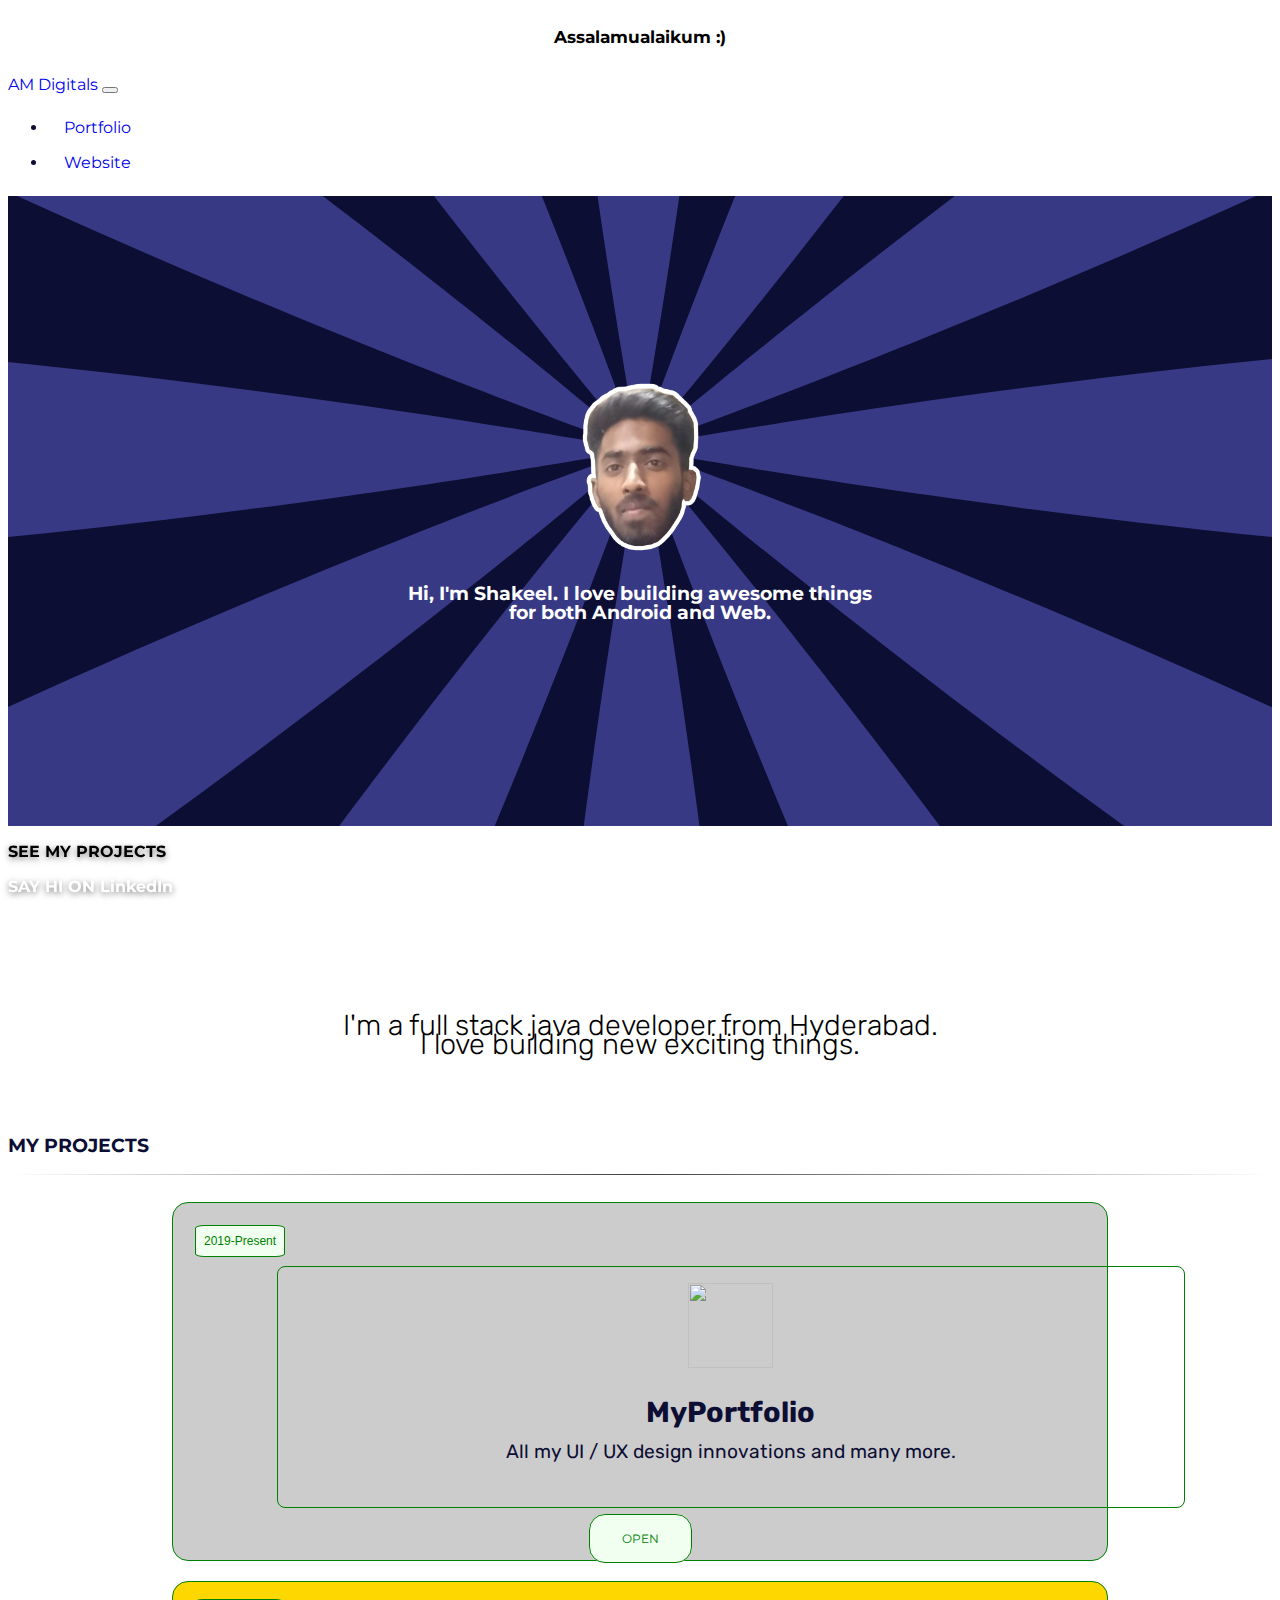
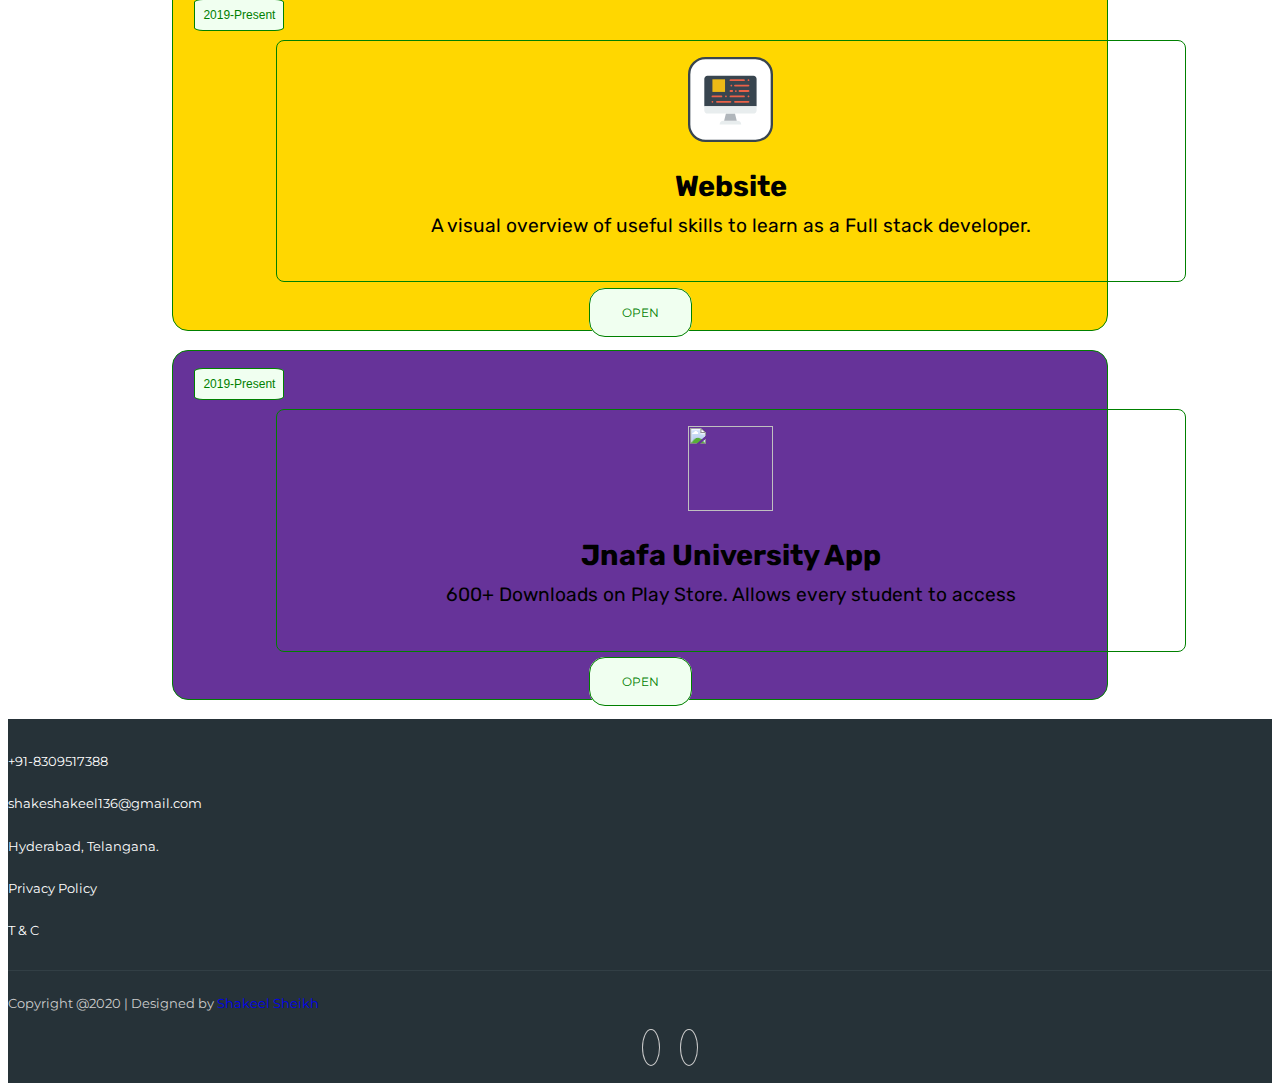
==== commit 8b3a8000: "1" ====
--- a/Home.html
+++ b/Home.html
@@ -1,7 +1,7 @@
 <!DOCTYPE html>
 <html lang="en">
 <head>
-    <title>Shakeel Sheikh</title>
+    <title>Shakeel_Home</title>
 
 
     <meta charset="utf-8">
@@ -49,7 +49,7 @@
 
 <nav class="navbar sticky-top navbar-expand-lg navbar-light bg-light">
 
-  <a class="navbar-brand" href="index.html">AM Digitals</a>
+  <a class="navbar-brand" href="Home.html">AM Digitals</a>
 
   <button class="navbar-toggler" type="button" data-toggle="collapse" 
   data-target="#navbarTogglerDemo02" aria-controls="navbarTogglerDemo02" aria-expanded="false" aria-label="Toggle navigation">
@@ -60,15 +60,7 @@
 
   <ul class="navbar-nav ml-auto">
     <li class="nav-item"><a class="nav-link" href="Portfolio.html">Portfolio</a></li>
-      <li class="nav-item"><a class="nav-link" href="#section1">Java</a></li>
-      <li class="nav-item"><a class="nav-link" href="#section2">OWN</a></li>
-      <li class="nav-item"><a class="nav-link" href="#section3">DS</a></li>
-      <li class="nav-item"><a class="nav-link" href="#section4">Algo</a></li>
-      <li class="nav-item"><a class="nav-link" href="#section5">SNow</a></li>
-      <li class="nav-item"><a class="nav-link" href="#section6">SQL</a></li>
-      <li class="nav-item"><a class="nav-link" href="#section7">.Net</a></li>
-      <li class="nav-item"><a class="nav-link" href="#section8">Web</a></li>
-      <li class="nav-item"><a class="nav-link" href="#section9">College</a></li>
+      <li class="nav-item"><a class="nav-link" href="index.html">Website</a></li>
   </ul>
 
   </div>
@@ -87,9 +79,12 @@
         </path>
         </svg>
         <div id="content" >
-            <img id="avatar" alt="Avatar" loading="lazy" src="assets/fevicon.png">
-            <p id="title" class="t01" role="heading" aria-level="1" ><b>Hi, I'm Shakeel. I love building awesome things for the Web.</b></p>
-        </div>
+          <img id="avatar" alt="Avatar" loading="lazy" src="assets/shakeel_pic.png">
+          <!-- <p id="title" class="t01 line-1 anim-typewriter" role="heading" aria-level="1" > -->
+            <p id="title" class="t01 " role="heading" aria-level="1" >
+
+            <b>Hi, I'm Shakeel. I love building awesome things for both Android and Web.</b></p>
+      </div>
 
       </div> 
     </header>
@@ -125,37 +120,59 @@
 
  
 
-
-
-
 <div class="text-center">
+  <div class="middle-btn container-fluid">
+    <div class="row">
+  
+      <div class="project flex-container col-lg-6 col-6">
+        <a href="#bio" role="button" aria-pressed="true">
+          <i class="menu_icon fas fa-arrow-down"></i>
+          <p class='menu_text'>SEE MY PROJECTS </p>
+        </a>
+      </div>
+ 
+        <div class="linkedin flex-container col-lg-6 col-6">
+          <a href="https://www.linkedin.com/in/shakeel-shaik136/"  role="button" aria-pressed="true">
+              <i class="menu_icon fab fa-linkedin"></i>
+              <p class='menu_text'>SAY HI ON LinkedIn</p>
+          </a>
+        </div>
+  
+      </div>
+      </div>
+    </div>
+
+
+
+ 
+
+<!-- <div class="text-center">
 <div class="middle-btn container-fluid">
   <div class="row">
 
-    <div class="flex-container col-lg-4 col-4">
-      <a href="#" class="project btn btn-primary" role="button" aria-pressed="true">
- 
+    <div class="project flex-container col-lg-4 col-4">
+      <a href="#bio" role="button" aria-pressed="true">
         <i class="menu_icon fas fa-arrow-down"></i>
         <p class='menu_text'>SEE MY PROJECTS </p>
       </a>
     </div>
 
-    <div class=" flex-container col-lg-4 col-4">
-      <a href="#" class="github btn btn-primary" role="button" aria-pressed="true">
-        <i class="menu_icon fab fa-github"></i>
-        <p class='menu_text'>GO TO MY GITHUB</p></a>
-      </div>
-
-      <div class="flex-container col-lg-4 col-4">
-        <a href="#" class="twitter btn btn-primary" role="button" aria-pressed="true">
-            <i class="menu_icon fab fa-twitter"></i>
-            <p class='menu_text'>SAY HI ON TWITTER</p>
+    <div class="github flex-container col-lg-4 col-4">
+      <a  href="Portfolio.html"  role="button" aria-pressed="true">
+        <i class="menu_icon fas fa-id-card"></i>
+        <p class='menu_text'>GO TO MY Portfolio</p></a>
+      </div>
+
+      <div class="linkedin flex-container col-lg-4 col-4">
+        <a href="#"  role="button" aria-pressed="true">
+            <i class="menu_icon fab fa-linkedin"></i>
+            <p class='menu_text'>SAY HI ON LinkedIn</p>
         </a>
       </div>
 
     </div>
     </div>
-  </div>
+  </div> -->
 
 
 <!-- 
@@ -172,8 +189,7 @@
 
     <div class="t0 col-lg-12 col-12" >
 
-          <an-text center>I'm a web developer from Hyderabad. I love building new exciting things for the Web. 
-            When I'm not busy working on various projects, you'll find me playing piano or watching cat videos.</an-text>     
+          <an-text center>I'm a full stack java developer from Hyderabad. <br> I love building new exciting things.</an-text>     
 
 </div>
   </section>
@@ -184,6 +200,8 @@
 
   <div class="text-center">
     <h3 id="project-title">MY PROJECTS</h3>
+    
+    <hr>
   </div>
   <br>
 
@@ -198,17 +216,17 @@
       </div>
 
        <div class="card">
-         <div class="t1 card-body">
-           <img class="Img-size" src="https://andreasbm.github.io/assets/projects/webskills/logo.svg">
-           <h1 class="mt1 card-title">Web Skills</h1>
-           <p class="t1 card-text">A visual overview of useful skills to learn as a web developer.</p>
+         <div class="card-body">
+           <img class="Img-size" src="assets/portfolio_icon.svg">
+           <h1 class="mt1 card-title">MyPortfolio</h1>
+           <p class="t1 card-text">All my UI / UX design innovations and many more.</p>
          </div>
        </div>
 
        <br>
 
-       <div class="col-lg-12 text-center-2 ">
-        <button href="#" class="d-btn ">OPEN</button>
+       <div class="col-lg-12 text-center-2  underlineNone">
+        <a type="button" href="Portfolio.html" class="d-btn ">OPEN</a>
        </div>
 
    </div>
@@ -229,17 +247,17 @@
       </div>
 
        <div class="card">
-         <div class="t1 card-body">
-           <img class="Img-size" src="https://andreasbm.github.io/assets/projects/webskills/logo.svg" width="45px" height="45px">
-           <h1 class="mt1 card-title">Web Skills</h1>
-           <p class="t1 card-text">A visual overview of useful skills to learn as a web developer.</p>
+         <div class=" card-body">
+           <img class="Img-size" src="assets/build-tools/npm-scripts.svg" width="45px" height="45px">
+           <h1 class="mt1 card-title">Website</h1>
+           <p class="t1 card-text">A visual overview of useful skills to learn as a Full stack developer.</p>
          </div>
        </div>
 
        <br>
 
-       <div class="col-lg-12 text-center-2 ">
-        <button href="#" class="d-btn ">OPEN</button>
+       <div class="col-lg-12 text-center-2  underlineNone">
+        <a type="button" href="index.html" class="d-btn">OPEN</a>
        </div>
 
    </div>
@@ -258,21 +276,21 @@
     <div class="row" >
     
      <div class="col-lg-12  text-center1">
-       <button href="#" class="date ">2019-Present</button>
+       <button href="#" class="date "> 2019-Present </button>
       </div>
 
        <div class="card">
-         <div class="t1 card-body">
-           <img class="Img-size" src="https://andreasbm.github.io/assets/projects/webskills/logo.svg" width="45px" height="45px">
-           <h1 class="mt1 card-title">Web Skills</h1>
-           <p class="t1 card-text">A visual overview of useful skills to learn as a web developer.</p>
+         <div class="card-body">
+           <img class="Img-size" src="assets/android_icon.svg" width="45px" height="45px">
+           <h1 class="mt1 card-title">Jnafa University App </h1>
+           <p class="t1 card-text">600+ Downloads on Play Store. Allows every student to access</p>
          </div>
        </div>
 
        <br>
 
-       <div class="col-lg-12 text-center-2 ">
-        <button href="#" class="d-btn ">OPEN</button>
+       <div class="col-lg-12 text-center-2  underlineNone">
+        <a type="button" href="https://play.google.com/store/apps/details?id=com.amdigitalvlogs.a1app&hl=en_IN" class="d-btn" target="_blank">OPEN</a>
        </div>
 
    </div>
@@ -282,7 +300,7 @@
  <br>
    <!-- Coffee Card  -->
 
-   <section id="coffee" class="mainCard ">
+   <!-- <section id="coffee" class="mainCard ">
 
        <div class="card">
          <div class=" card-body">
@@ -294,46 +312,9 @@
        </div>
 
    </section>
-   
- <br>
- 
-    <!-- follow  -->
-
-    <section id="follow" class="mainCard ">
-
-      <div class="card">
-        <div class=" card-body">
-           <h1 class="mt1 card-title">SAY HI</h1>
-          <p class="t1 card-text">If you want to learn more about what I'm doing, find me on my favorite platforms.</p>
-        </div>
-        <div class="row">
-
-          <div class="follow-column col-lg-3 col-md-6">
-              <button class="btn btn-lg btn-block btn-dark" type="button">Github</button>
-          </div>
-          
-          <div class="follow-column col-lg-3 col-md-6">
-              <button class="btn btn-lg btn-block btn-dark" type="button">Twitter</button>
-          </div>
-          
-          <div class="follow-column col-lg-3 col-md-6">
-            <button class="btn btn-lg btn-block btn-dark" type="button">LinkedIn</button>
-          </div>
-
-          <div class="follow-column col-lg-3 col-md-6">
-            <button class="btn btn-lg btn-block btn-dark" type="button">Youtube</button>
-          </div>
-
-         
-
-          </div>
-          <br>
-      </div>
-
- 
-  </section>
-
-<br>
+ 
+
+<br> -->
 
  <!--footer starts from here-->
 
@@ -344,59 +325,31 @@
 <footer class="footer">
   <div class="container bottom_border">
   <div class="row">
-  <div class=" col-sm-4 col-md col-sm-4  col-12 col">
-  <h5 class="headin5_amrc col_white_amrc pt2">Find us</h5>
-  <!--headin5_amrc-->
-  <p class="mb10">Lorem Ipsum is simply dummy text of the printing and typesetting industry. Lorem Ipsum has been the industry's standard dummy text ever since the 1500s</p>
-  <p><i class="fa fa-location-arrow"></i> 9878/25 sec 9 rohini 35 </p>
-  <p><i class="fa fa-phone"></i>  +91-9999878398  </p>
-  <p><i class="fa fa fa-envelope"></i> info@example.com  </p>
-  
-  
-  </div>
-  
-  
-  <div class=" col-sm-4 col-md  col-6 col">
-  <h5 class="headin5_amrc col_white_amrc pt2">Quick links</h5>
-  <!--headin5_amrc-->
-  <ul class="footer_ul_amrc">
-  <li><a href="http://webenlance.com">Image Rectoucing</a></li>
-  <li><a href="http://webenlance.com">Clipping Path</a></li>
-  <li><a href="http://webenlance.com">Hollow Man Montage</a></li>
-  <li><a href="http://webenlance.com">Ebay & Amazon</a></li>
-  <li><a href="http://webenlance.com">Hair Masking/Clipping</a></li>
-  <li><a href="http://webenlance.com">Image Cropping</a></li>
-  </ul>
-  <!--footer_ul_amrc ends here-->
-  </div>
-  
-  
-  <div class=" col-sm-4 col-md  col-6 col">
-  <h5 class="headin5_amrc col_white_amrc pt2">Quick links</h5>
-  <!--headin5_amrc-->
-  <ul class="footer_ul_amrc">
-  <li><a href="http://webenlance.com">Remove Background</a></li>
-  <li><a href="http://webenlance.com">Shadows & Mirror Reflection</a></li>
-  <li><a href="http://webenlance.com">Logo Design</a></li>
-  <li><a href="http://webenlance.com">Vectorization</a></li>
-  <li><a href="http://webenlance.com">Hair Masking/Clipping</a></li>
-  <li><a href="http://webenlance.com">Image Cropping</a></li>
-  </ul>
-  <!--footer_ul_amrc ends here-->
-  </div>
-  
-  
-  <div class=" col-sm-4 col-md  col-12 col">
-  <h5 class="headin5_amrc col_white_amrc pt2">Follow us</h5>
-  <!--headin5_amrc ends here-->
-  
-  <ul class="footer_ul2_amrc">
-  <li><a href="#"><i class="fab fa-twitter fleft padding-right"></i> </a><p>Lorem Ipsum is simply dummy text of the printing...<a href="#">https://www.lipsum.com/</a></p></li>
-  <li><a href="#"><i class="fab fa-twitter fleft padding-right"></i> </a><p>Lorem Ipsum is simply dummy text of the printing...<a href="#">https://www.lipsum.com/</a></p></li>
-  <li><a href="#"><i class="fab fa-twitter fleft padding-right"></i> </a><p>Lorem Ipsum is simply dummy text of the printing...<a href="#">https://www.lipsum.com/</a></p></li>
-  </ul>
-  <!--footer_ul2_amrc ends here-->
-  </div>
+
+  
+
+  <div class="col-lg-2 col-sm-4 col-md col-sm-4  col-12 col">
+    <p class="headin5_amrc col_white_amrc pt2"><i class="fa fa-phone"></i> +91-8309517388</p>
+  </div>
+
+  <div class="col-lg-3 col-sm-4 col-md col-sm-4  col-12 col">
+    <p class="headin5_amrc col_white_amrc pt2"><i class="fa fa fa-envelope"></i> shakeshakeel136@gmail.com  </p>
+  </div>
+
+  <div class="col-lg-3 col-sm-4 col-md col-sm-4  col-12 col">
+    <p class="headin5_amrc col_white_amrc pt2"><i class="fa fa-location-arrow"></i> Hyderabad, Telangana.</p>
+    </div>
+
+  <div class="col-lg-2 col-sm-4 col-md col-sm-4  col-12 col">
+    <p class="headin5_amrc col_white_amrc pt2"><i class="fas fa-user-secret"></i> Privacy Policy</p>
+  </div>
+
+  <div class="col-lg-2 col-sm-4 col-md col-sm-4  col-12 col">
+    <p class="headin5_amrc col_white_amrc pt2"><i class="fa fa-user-secret"></i> T & C</p>
+  </div>
+
+
+ 
   </div>
   </div>
   
@@ -405,14 +358,12 @@
   <ul class="foote_bottom_ul_amrc">
   </ul>
   <!--foote_bottom_ul_amrc ends here-->
-  <p class="text-center">Copyright @2020 | Designed by <a href="#">Shakeel Sheikh</a></p>
+  <p class="text-center">Copyright @2020 | Designed by <a href="Home.html">Shakeel Sheikh</a></p>
   
   <ul class="social_footer_ul">
-  <li><a href="http://webenlance.com"><i class="fab fa-facebook-f"></i></a></li>
-  <li><a href="http://webenlance.com"><i class="fab fa-twitter"></i></a></li>
-  <li><a href="http://webenlance.com"><i class="fab fa-linkedin"></i></a></li>
-  <li><a href="http://webenlance.com"><i class="fab fa-instagram"></i></a></li>
-  </ul>
+    <li><a href="https://play.google.com/store/apps/details?id=com.amdigitalvlogs.a1app&hl=en_IN"><i class="fab fa-google-play"></i></a></li>
+    <li><a href="https://www.linkedin.com/in/shakeel-shaik136/"><i class="fab fa-linkedin"></i></a></li>
+   </ul>
   <!--social_footer_ul ends here-->
   </div>
   
--- a/Home/style.css
+++ b/Home/style.css
@@ -77,6 +77,19 @@
 }
 
 
+
+
+
+
+
+
+
+
+
+
+
+
+
 /* btn-block */
 
 .btn-block{
@@ -227,10 +240,13 @@
   /* #sun > path {
     fill: rgb(47, 49, 105);
 } */
+/* #sun > path {
+fill: rgb(17, 18, 58);
+} */
 
 #sun > path {
-fill: rgb(11, 12, 43);
-}
+  fill: rgb(56, 57, 133);
+  }
 
 @keyframes rotate{
     0% {
@@ -283,23 +299,66 @@
 
 
 #avatar {
-    animation-duration: 4s;
-    animation-timing-function: ease-in-out;
-    animation-delay: 0s;
-    animation-iteration-count: infinite;
-    animation-direction: normal;
-    animation-fill-mode: none;
-    animation-play-state: running;
-    animation-name: scale;
-    margin: 0 0 var(--spacing-m);
-    width: 140px;
-    height: 141px;
-    border: 2px solid white;
-    border-radius: 20%;
-}
-
-
-
+  animation-duration: 4s;
+  animation-timing-function: ease-in-out;
+  animation-delay: 0s;
+  animation-iteration-count: infinite;
+  animation-direction: normal;
+  animation-fill-mode: none;
+  animation-play-state: running;
+  animation-name: scale;
+  margin: 0 0 var(--spacing-m);
+  width: 150px;
+  height: 171px;
+}
+
+
+
+@media screen and (min-width: 601px) {
+  #avatar {
+    width: 150px;
+  height: 171px;
+    }
+  }
+  
+  @media screen and (max-width: 600px) {
+    #avatar {
+      width: 120px;
+      height: 141px;
+   }
+  }
+
+/* Typing Animation */
+
+/* Animation */
+
+.line-1{
+  position: relative;
+  top: 50%;  
+  width: 24em;
+  margin: 0 auto;
+  border-right: 2px solid rgba(255,255,255,.75);
+  font-size: 180%;
+  text-align: center;
+  white-space: nowrap;
+  overflow: hidden;
+  transform: translateY(-50%);    
+}
+
+.anim-typewriter{
+  animation: typewriter 8s steps(76) 1s 12 normal both,
+             blinkTextCursor 500ms steps(76) infinite normal;
+}
+@keyframes typewriter{
+  from{width: 0;}
+  to{width: 24em;}
+}
+@keyframes blinkTextCursor{
+  from{border-right-color: rgba(255,255,255,.75);}
+  to{border-right-color: transparent;}
+}
+
+/* Title */
 
 #title {
     transition: opacity 120ms ease-out 0s;
@@ -310,36 +369,33 @@
    
 }
 
-   /* title   */
-
-   .t01 {
+ /* title   */
+
+ .t01 {
   text-align: center;
   margin-top: 1rem;
   }
   
   @media screen and (min-width: 601px) {
-	.t01 {
+  .t01 {
       font-size: var(--font-size-l);
-      font-size: 1.5rem;
-      font-weight: var(--font-weight-b);
-	}
+      font-size: 1.2rem; 
+  }
   }
   
   @media screen and (max-width: 600px) {
-	.t01 {
-      font-size:  var(--font-size-m);
-      font-size: 1.3rem;
-      font-weight: bold;
-
+  .t01 {
+      font-size:  var(--font-size-s);
+      font-size: 1.2rem; 
     /* padding: top/bottom % left/right%; */
-	}
+  }
   }
 
   /* SUN BACKGROUND WIDTH */
 
-#header {
+  #header {
     width: 100%;
-    height: 78vh;
+    height: 70vh;
     min-height: 450px;
     background: var(--space-500);
     color: var(--space-500-contrast);
@@ -349,7 +405,19 @@
     overflow-x: hidden;
     overflow-y: hidden;
     position: relative;
-}
+  }
+  
+  @media screen and (min-width: 601px) {
+    #header {
+      height: 70vh;
+      }
+    }
+    
+    @media screen and (max-width: 600px) {
+      #header {
+        height: 65vh;
+     }
+    }
 
 #content {
     padding: var(--spacing-m);
@@ -574,7 +642,7 @@
 
         -ms-transform: scale(1.5); /* IE 9 */
         -webkit-transform: scale(1.5); /* Safari 3-8 */
-        transform: scale(1.03); 
+        transform: scale(1.02); 
 
   }
 
@@ -586,49 +654,101 @@
   .middle-btn{
     display: block;
     position: absolute;
-    transform: translateY(-50%) translateX(-50%);
-    left: 50%;
-    filter: drop-shadow(16px 16px 20px black);
+     filter: drop-shadow(16px 16px 20px black);
   -webkit-filter: drop-shadow(0 2px 3px rgba(0, 0, 0, 0.5));
  
   }
 
+ .menu_text{
+  font-weight: bold;
+}
+
 
 
 .project{
-    background: #6D73DB;
-    color: white;
-    font-weight: bold;
-   
-}
+  background: var(--yellow-500);
+  color: black;
+  font-weight: bold;
+}
+
+.project a{
+color: black;
+text-decoration: none;
+}
+
+@media screen and (min-width: 601px) {
+  .project { padding: 10px; }
+  }
+  
+  @media screen and (max-width: 600px) {
+  .project { padding: 0%; }
+  }
+
+
+
 .github{
-    background: #fff;
-    color: black;
-    font-weight: bold;
-}
-.twitter{
-    background: var(--yellow-500);
-    color: black;
-    font-weight: bold;
-}
-
+  background: #b5db6d;
+  color: black;
+  font-weight: bold;
+}
+
+.github a{
+color: black;
+text-decoration: none;
+}
+
+@media screen and (min-width: 601px) {
+  .github { padding: 10px; }
+  }
+  
+  @media screen and (max-width: 600px) {
+  .github { padding: 0%; }
+  }
+
+
+
+.linkedin{
+  background: #6D73DB;
+  color: white;
+  font-weight: bold;
+}
+
+.linkedin a{
+color: white;
+text-decoration: none;
+}
+
+@media screen and (min-width: 601px) {
+  .linkedin { padding: 10px; }
+  }
+  
+  @media screen and (max-width: 600px) {
+  .linkedin { padding: 0%; }
+  }
+ 
+ 
 
 /* Image and Icon */
 
 @media only screen and (min-width:1024px){
     
 
-    .menu_text { display: block; }
-    .menu_icon { display: block; }
+    .menu_text { display: block;
+     }
+    .menu_icon { display: block;
+     }
 
   }
 
   @media only screen and (max-width:580px){
 
-    .menu_text { display: none; }
+    .menu_text { 
+      display: block;
+      font-size: 0.6rem;
+     }
     .menu_icon { 
       display: block;
-      padding: 1rem;
+      padding:0.5rem;
      }
 
   }
@@ -661,7 +781,7 @@
      text-align: center;
     color: rgb(0, 0, 0);
     border-radius: var(--border-radius-m);
-    padding-top: 4%;
+    margin-top: 10%;
 }
 
    /* bio  */
@@ -679,18 +799,37 @@
   
   @media screen and (max-width: 600px) {
 	.t0 {
-      font-size:  var(--font-size-m);
-      padding: 8% 8%;
+      font-size:  var(--font-size-s);
+       padding-top: 15%;
+      padding-bottom:8%;
+      padding-left: 8%;
+      padding-right: 8%;
 
     /* padding: top/bottom % left/right%; */
 	}
   }
+
+
+/* Project Title */
 
 #project-title
 {
 font-weight: bold;
-}
-
+
+}
+hr {
+  border: 0;
+  height: 1px;
+  background-image: linear-gradient(to right, rgba(0, 0, 0, 0), rgba(0, 0, 0, 0.75), rgba(0, 0, 0, 0));
+}
+
+#projects-head {
+  padding-top: 20px;
+  font-size: 40px;
+  background: -webkit-linear-gradient(#eee, #333A56);
+  -webkit-background-clip: text;
+  -webkit-text-fill-color: transparent;
+}
 /* Text and Content in Center */
 
 
@@ -727,7 +866,7 @@
 
              .text-center-2{
                 text-align: center !important;
-            }
+             }
           }
         
           @media only screen and (max-width:580px){
@@ -736,7 +875,11 @@
         
              .text-center-2{
                 text-align: end !important;
-            }
+             }
+          }
+
+          .underlineNone a{
+            text-decoration: none;
           }
 
                 /* download d-btn border */
@@ -837,6 +980,7 @@
       border-radius: var(--border-radius-s); 
       text-align: center;
       font-family: "Rubik", sans-serif;
+      width: 100%;
     }
 
       
@@ -896,7 +1040,8 @@
  /* MAIN Title IN CARD */
 
  .mt1 {
-	text-align: center;
+  text-align: center;
+  width: 100%;
   }
   
   @media screen and (min-width: 601px) {
@@ -914,12 +1059,13 @@
   /* MAIN content IN CARD */
 
   .t1 {
-	text-align: center;
+  text-align: center;
+  width: 100%;
   }
   
   @media screen and (min-width: 601px) {
 	.t1 {
-      font-size: var(--font-size-l);
+      font-size: var(--font-size-m);
 
       padding-top: 0%;
       padding-bottom: 3%;
@@ -931,7 +1077,7 @@
   
   @media screen and (max-width: 600px) {
 	.t1 {
-      font-size:  var(--font-size-m);
+      font-size:  var(--font-size-s);
 
       padding-top: 0%;
       padding-bottom: 3%;
@@ -1125,8 +1271,8 @@
 /*footer*/
 .col_white_amrc { color:#FFF;}
 footer { width:100%; 
-background-color:#263238; min-height:250px; padding:10px 0px 25px 0px ;}
-.pt2 { padding-top:40px ; margin-bottom:20px ;}
+background-color:#263238; min-height:200px; padding:10px 0px 25px 0px ;}
+.pt2 { padding-top:10px ; margin-bottom:10px ;}
 footer p { font-size:13px; color:#CCC; padding-bottom:0px; margin-bottom:8px;}
 .mb10 { padding-bottom:15px ;}
 .footer_ul_amrc { margin:0px ; list-style-type:none ; font-size:14px; padding:0px 0px 10px 0px ; }
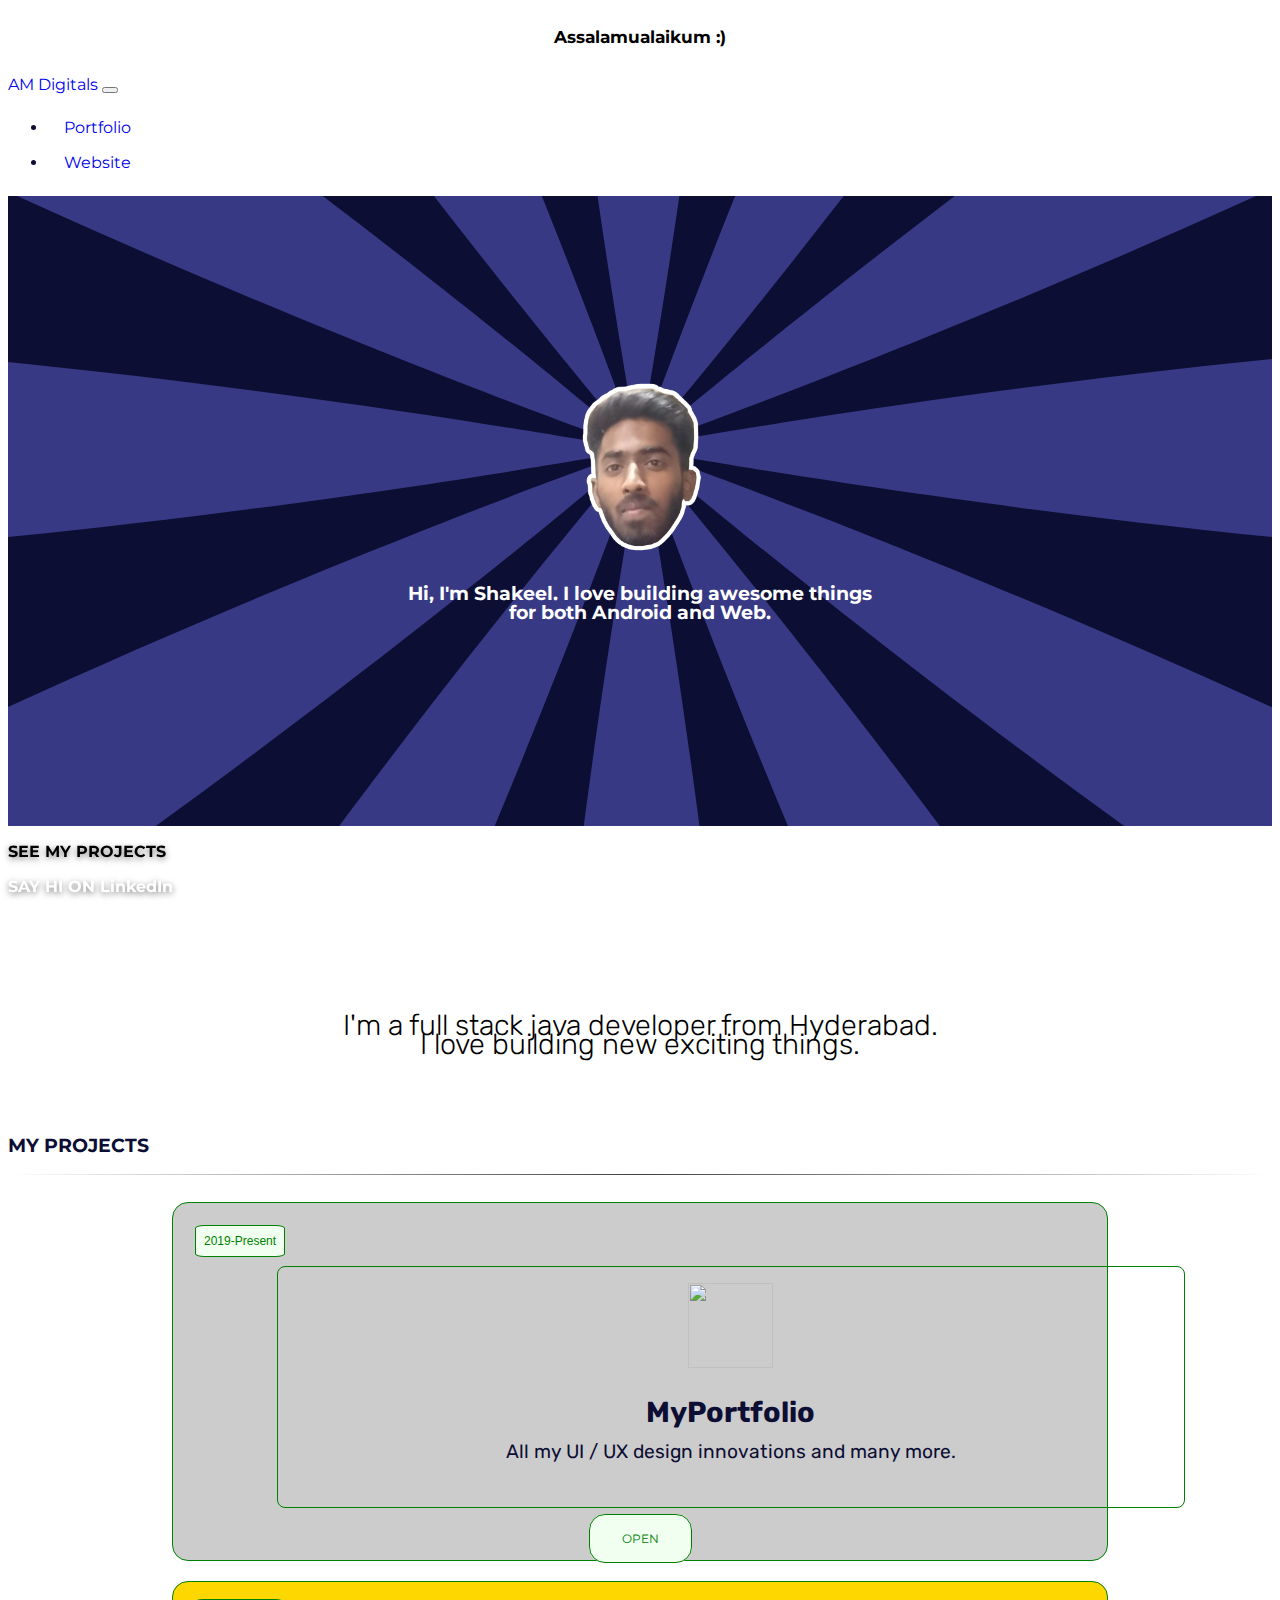
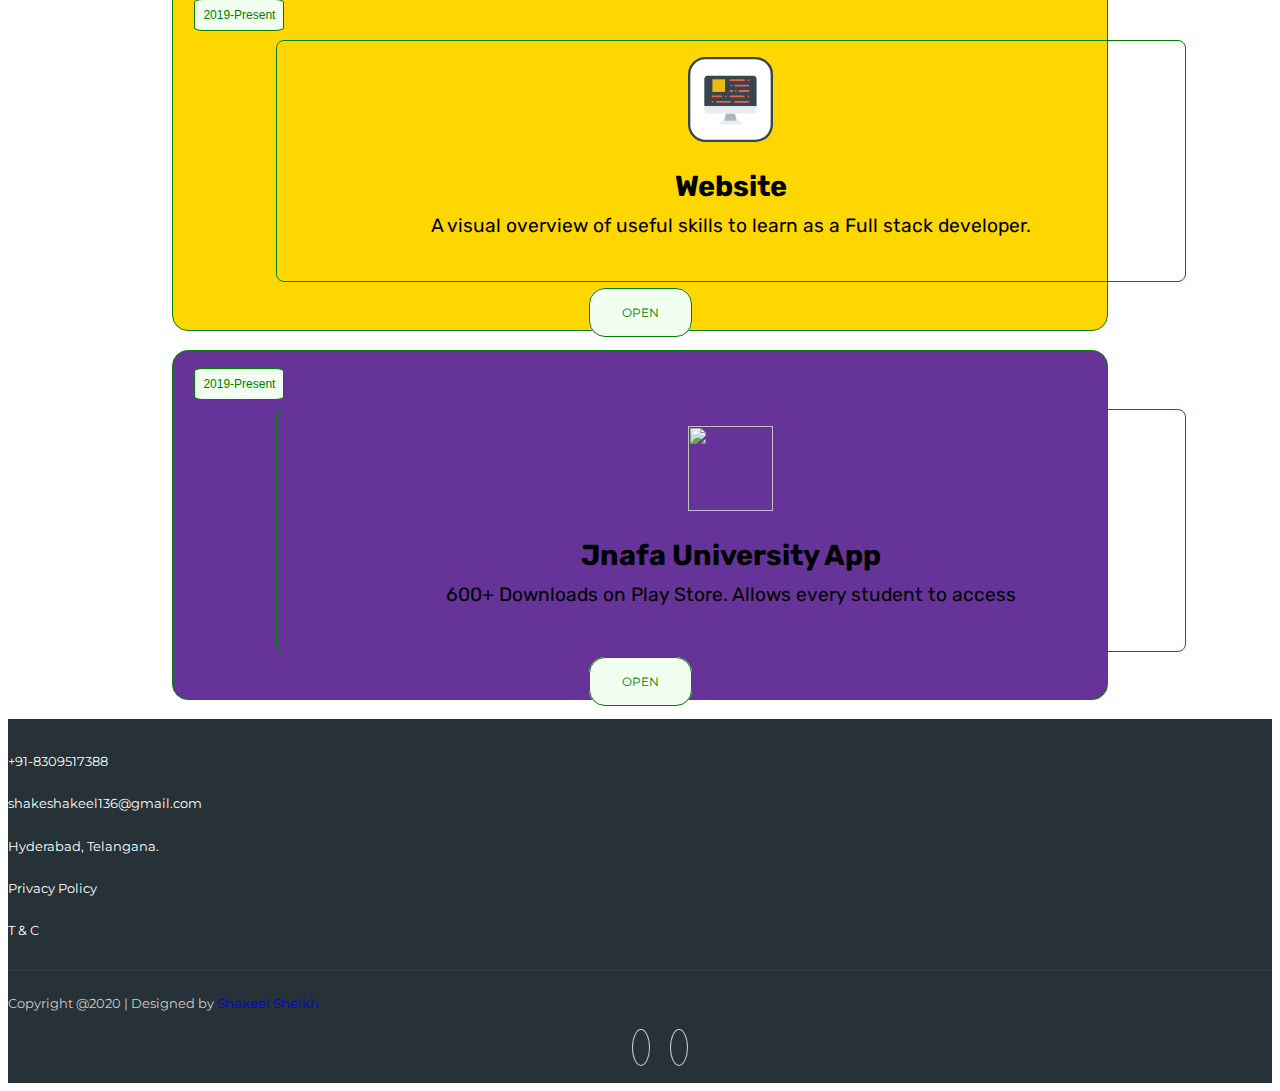
==== commit 1f081dc1: "1" ====
--- a/Home.html
+++ b/Home.html
@@ -361,8 +361,8 @@
   <p class="text-center">Copyright @2020 | Designed by <a href="Home.html">Shakeel Sheikh</a></p>
   
   <ul class="social_footer_ul">
-    <li><a href="https://play.google.com/store/apps/details?id=com.amdigitalvlogs.a1app&hl=en_IN"><i class="fab fa-google-play"></i></a></li>
-    <li><a href="https://www.linkedin.com/in/shakeel-shaik136/"><i class="fab fa-linkedin"></i></a></li>
+    <li id="play"><a href="https://play.google.com/store/apps/details?id=com.amdigitalvlogs.a1app&hl=en_IN"><i class="fab fa-google-play"></i></a></li>
+    <li id="lkdin"><a href="https://www.linkedin.com/in/shakeel-shaik136/"><i class="fab fa-linkedin"></i></a></li>
    </ul>
   <!--social_footer_ul ends here-->
   </div>
--- a/Home/style.css
+++ b/Home/style.css
@@ -1301,6 +1301,15 @@
 .foote_bottom_ul_amrc li a { color:#999; margin:0 12px;}
 
 .social_footer_ul { display:table; margin:15px auto 0 auto; list-style-type:none;  }
+
+.social_footer_ul #play{
+  padding-left: 0px;
+  padding-top:10px;
+  float:left; 
+}
+
+
+
 .social_footer_ul li { padding-left:20px; padding-top:10px; float:left; }
 .social_footer_ul li a { color:#CCC; border:1px solid #CCC; padding:8px;border-radius:50%;}
 .social_footer_ul li i {  width:20px; height:20px; text-align:center;}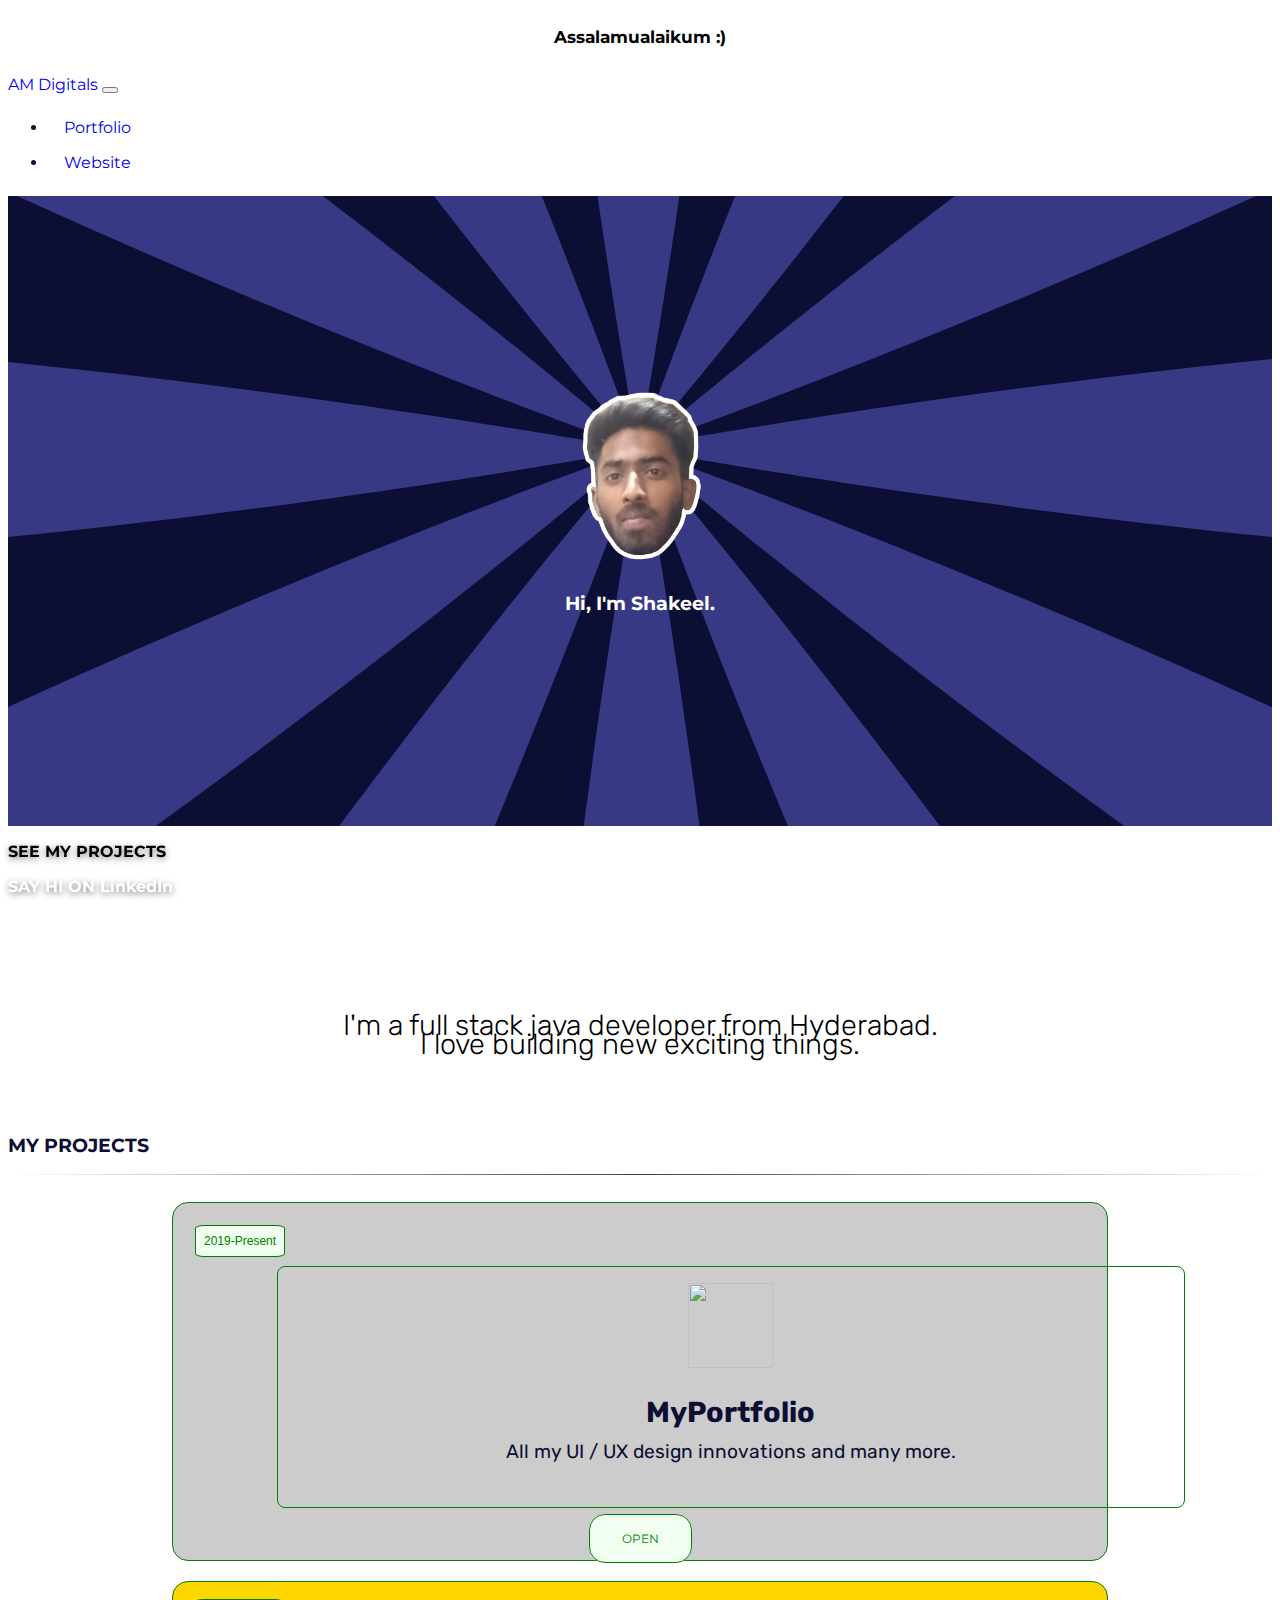
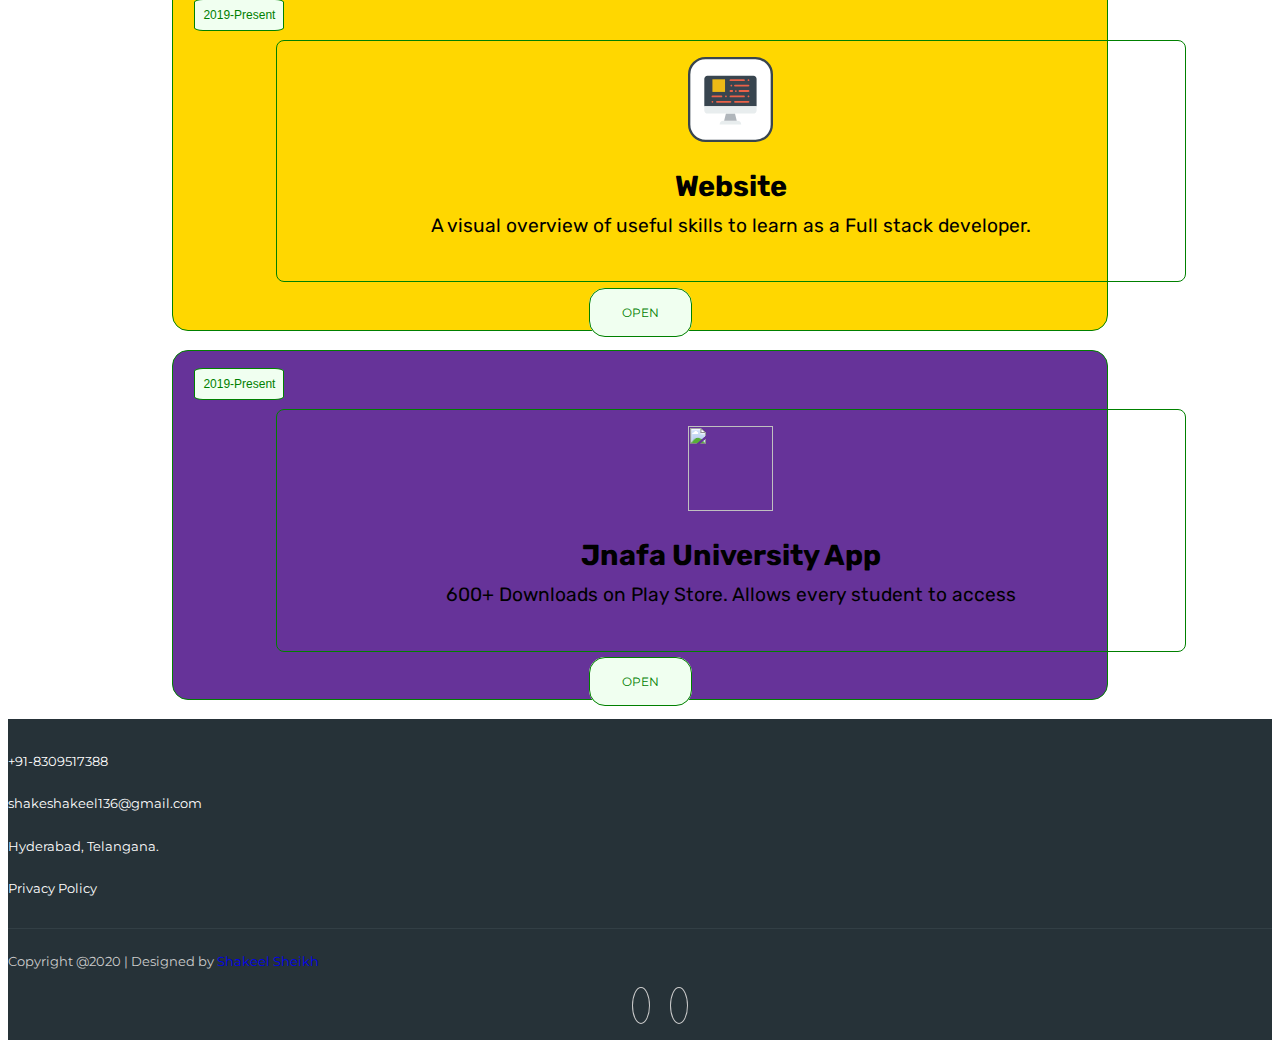
==== commit 21c21da9: "1" ====
--- a/Home.html
+++ b/Home.html
@@ -83,7 +83,7 @@
           <!-- <p id="title" class="t01 line-1 anim-typewriter" role="heading" aria-level="1" > -->
             <p id="title" class="t01 " role="heading" aria-level="1" >
 
-            <b>Hi, I'm Shakeel. I love building awesome things for both Android and Web.</b></p>
+            <b>Hi, I'm Shakeel.</b></p>
       </div>
 
       </div> 
@@ -343,10 +343,7 @@
   <div class="col-lg-2 col-sm-4 col-md col-sm-4  col-12 col">
     <p class="headin5_amrc col_white_amrc pt2"><i class="fas fa-user-secret"></i> Privacy Policy</p>
   </div>
-
-  <div class="col-lg-2 col-sm-4 col-md col-sm-4  col-12 col">
-    <p class="headin5_amrc col_white_amrc pt2"><i class="fa fa-user-secret"></i> T & C</p>
-  </div>
+ 
 
 
  
@@ -362,7 +359,7 @@
   
   <ul class="social_footer_ul">
     <li id="play"><a href="https://play.google.com/store/apps/details?id=com.amdigitalvlogs.a1app&hl=en_IN"><i class="fab fa-google-play"></i></a></li>
-    <li id="lkdin"><a href="https://www.linkedin.com/in/shakeel-shaik136/"><i class="fab fa-linkedin"></i></a></li>
+    <li ><a href="https://www.linkedin.com/in/shakeel-shaik136/"><i class="fab fa-linkedin"></i></a></li>
    </ul>
   <!--social_footer_ul ends here-->
   </div>
